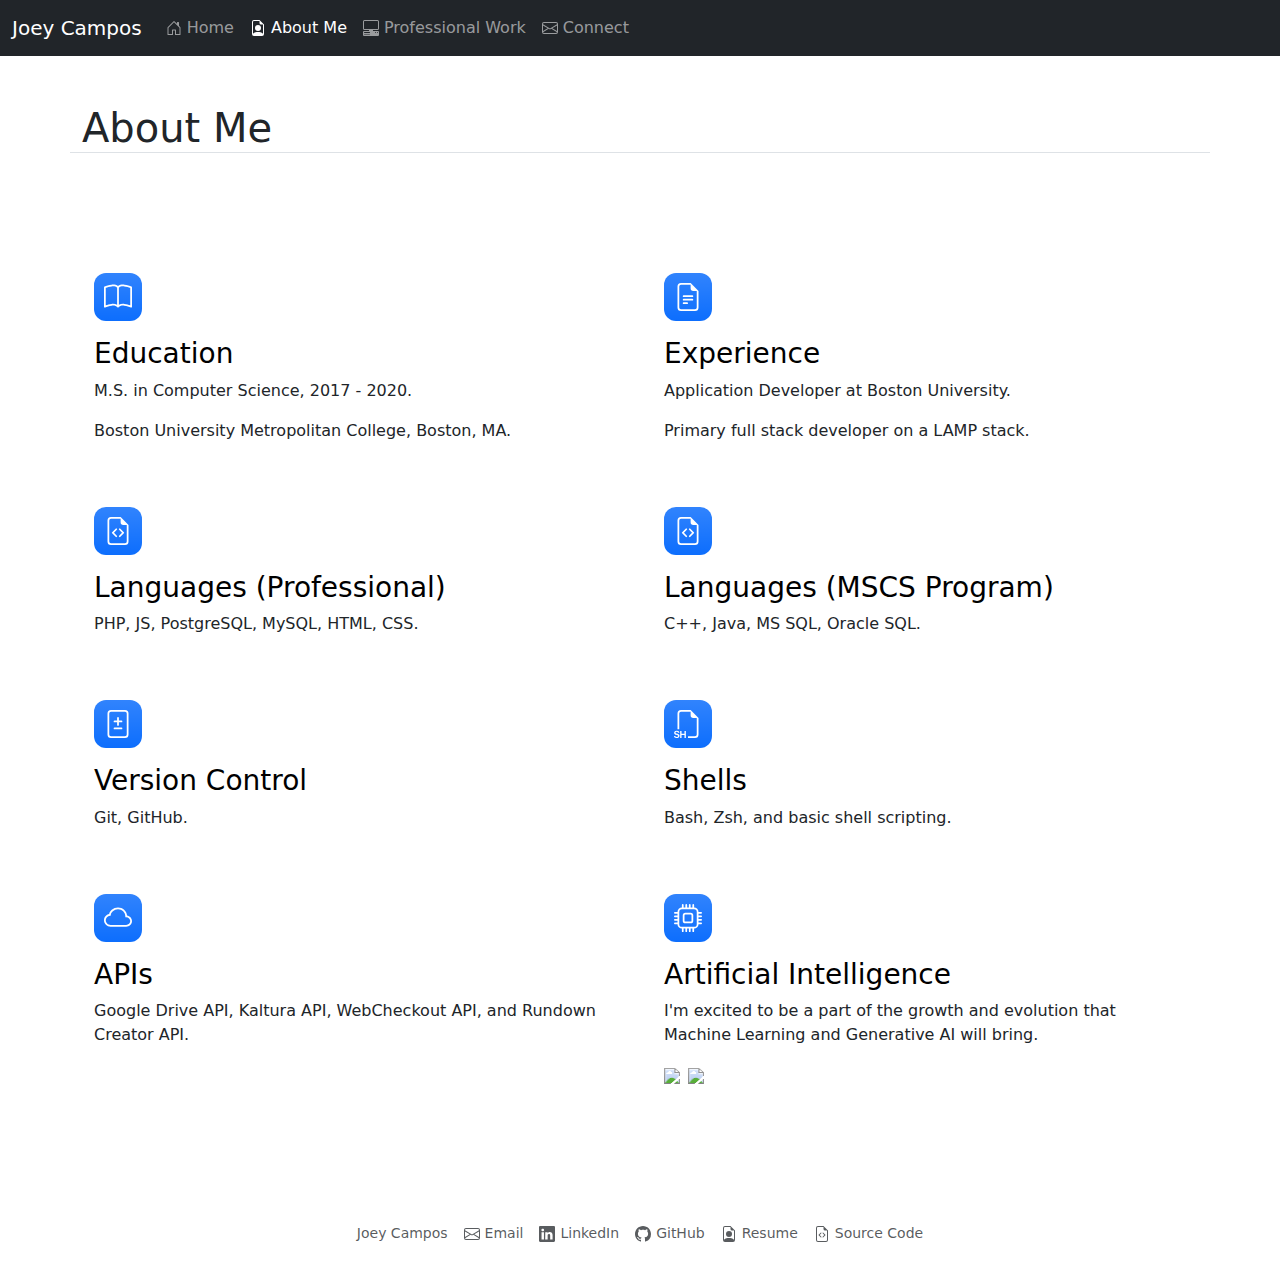
==== about_me/index.html @ ab1adf03 "new about me and connect pages" ====
<!doctype html>
<html lang="en">
  <head>
    <meta charset="utf-8">
    <meta name="viewport" content="width=device-width, initial-scale=1">
    <title>Joey Campos - Software Engineer</title>
    <link href="https://cdn.jsdelivr.net/npm/bootstrap@5.3.3/dist/css/bootstrap.min.css" rel="stylesheet" integrity="sha384-QWTKZyjpPEjISv5WaRU9OFeRpok6YctnYmDr5pNlyT2bRjXh0JMhjY6hW+ALEwIH" crossorigin="anonymous">
    <link rel="stylesheet" href="../css/navbar.css">
    <link rel="stylesheet" href="../css/about_me.css">
  </head>
  <body>
    <nav class="navbar navbar-expand-lg navbar-dark bg-dark sticky-top">
        <div class="container-fluid">
            <a class="navbar-brand" href="">Joey Campos</a>
            <button class="navbar-toggler" type="button" data-bs-toggle="collapse" data-bs-target="#navbarToggler" aria-controls="navbarToggler" aria-expanded="false" aria-label="Toggle navigation">
              <span class="navbar-toggler-icon"></span>
            </button>
            <div class="collapse navbar-collapse" id="navbarToggler">
              <ul class="navbar-nav me-auto mb-2 mb-lg-0">
                <li class="nav-item">
                  <a class="nav-link" href="../">
                    <svg xmlns="http://www.w3.org/2000/svg" width="16" height="16" fill="currentColor" class="bi bi-house-door" viewBox="0 0 16 16">
                      <path d="M8.354 1.146a.5.5 0 0 0-.708 0l-6 6A.5.5 0 0 0 1.5 7.5v7a.5.5 0 0 0 .5.5h4.5a.5.5 0 0 0 .5-.5v-4h2v4a.5.5 0 0 0 .5.5H14a.5.5 0 0 0 .5-.5v-7a.5.5 0 0 0-.146-.354L13 5.793V2.5a.5.5 0 0 0-.5-.5h-1a.5.5 0 0 0-.5.5v1.293zM2.5 14V7.707l5.5-5.5 5.5 5.5V14H10v-4a.5.5 0 0 0-.5-.5h-3a.5.5 0 0 0-.5.5v4z"/>
                    </svg>
                    Home
                  </a>
                </li>
                <li class="nav-item">
                  <a class="nav-link active" aria-current="page" href="">
                    <svg xmlns="http://www.w3.org/2000/svg" width="16" height="16" fill="currentColor" class="bi bi-file-earmark-person" viewBox="0 0 16 16">
                      <path d="M11 8a3 3 0 1 1-6 0 3 3 0 0 1 6 0"/>
                      <path d="M14 14V4.5L9.5 0H4a2 2 0 0 0-2 2v12a2 2 0 0 0 2 2h8a2 2 0 0 0 2-2M9.5 3A1.5 1.5 0 0 0 11 4.5h2v9.255S12 12 8 12s-5 1.755-5 1.755V2a1 1 0 0 1 1-1h5.5z"/>
                    </svg>
                    About Me
                  </a>
                </li>
                <li class="nav-item">
                  <a class="nav-link" href="../professional_work/">
                    <svg xmlns="http://www.w3.org/2000/svg" width="16" height="16" fill="currentColor" class="bi bi-pc-display-horizontal" viewBox="0 0 16 16">
                        <path d="M1.5 0A1.5 1.5 0 0 0 0 1.5v7A1.5 1.5 0 0 0 1.5 10H6v1H1a1 1 0 0 0-1 1v3a1 1 0 0 0 1 1h14a1 1 0 0 0 1-1v-3a1 1 0 0 0-1-1h-5v-1h4.5A1.5 1.5 0 0 0 16 8.5v-7A1.5 1.5 0 0 0 14.5 0zm0 1h13a.5.5 0 0 1 .5.5v7a.5.5 0 0 1-.5.5h-13a.5.5 0 0 1-.5-.5v-7a.5.5 0 0 1 .5-.5M12 12.5a.5.5 0 1 1 1 0 .5.5 0 0 1-1 0m2 0a.5.5 0 1 1 1 0 .5.5 0 0 1-1 0M1.5 12h5a.5.5 0 0 1 0 1h-5a.5.5 0 0 1 0-1M1 14.25a.25.25 0 0 1 .25-.25h5.5a.25.25 0 1 1 0 .5h-5.5a.25.25 0 0 1-.25-.25"/>
                    </svg>
                    Professional Work
                  </a>
                </li>
                <li class="nav-item">
                    <a class="nav-link" href="../connect/">
                      <svg xmlns="http://www.w3.org/2000/svg" width="16" height="16" fill="currentColor" class="bi bi-envelope" viewBox="0 0 16 16">
                        <path d="M0 4a2 2 0 0 1 2-2h12a2 2 0 0 1 2 2v8a2 2 0 0 1-2 2H2a2 2 0 0 1-2-2zm2-1a1 1 0 0 0-1 1v.217l7 4.2 7-4.2V4a1 1 0 0 0-1-1zm13 2.383-4.708 2.825L15 11.105zm-.034 6.876-5.64-3.471L8 9.583l-1.326-.795-5.64 3.47A1 1 0 0 0 2 13h12a1 1 0 0 0 .966-.741M1 11.105l4.708-2.897L1 5.383z"/>
                      </svg>
                      Connect
                    </a>
                </li>
              </ul>
            </div>
        </div>
    </nav>

    <div class="container d-flex flex-row justify-content-start my-5 border-bottom">
        <h1 class="my-0">About Me</h1>
    </div>

    <div class="container px-4 py-5">
        <div class="row g-5 py-4 row-cols-1 row-cols-lg-2">
          <div class="feature col">
            <div class="feature-icon d-inline-flex align-items-center justify-content-center text-bg-primary bg-gradient fs-3 mb-3">
                <svg xmlns="http://www.w3.org/2000/svg" width="1em" height="1em" fill="currentColor" class="bi bi-book" viewBox="0 0 16 16">
                    <path d="M1 2.828c.885-.37 2.154-.769 3.388-.893 1.33-.134 2.458.063 3.112.752v9.746c-.935-.53-2.12-.603-3.213-.493-1.18.12-2.37.461-3.287.811zm7.5-.141c.654-.689 1.782-.886 3.112-.752 1.234.124 2.503.523 3.388.893v9.923c-.918-.35-2.107-.692-3.287-.81-1.094-.111-2.278-.039-3.213.492zM8 1.783C7.015.936 5.587.81 4.287.94c-1.514.153-3.042.672-3.994 1.105A.5.5 0 0 0 0 2.5v11a.5.5 0 0 0 .707.455c.882-.4 2.303-.881 3.68-1.02 1.409-.142 2.59.087 3.223.877a.5.5 0 0 0 .78 0c.633-.79 1.814-1.019 3.222-.877 1.378.139 2.8.62 3.681 1.02A.5.5 0 0 0 16 13.5v-11a.5.5 0 0 0-.293-.455c-.952-.433-2.48-.952-3.994-1.105C10.413.809 8.985.936 8 1.783"/>
                </svg>
            </div>
            <h3 class="text-body-emphasis">Education</h3>
            <p>M.S. in Computer Science, 2017 - 2020.</p>
            <p>Boston University Metropolitan College, Boston, MA.</p>
          </div>
          <div class="feature col">
            <div class="feature-icon d-inline-flex align-items-center justify-content-center text-bg-primary bg-gradient fs-3 mb-3">
                <svg xmlns="http://www.w3.org/2000/svg" width="1em" height="1em" fill="currentColor" class="bi bi-file-earmark-text" viewBox="0 0 16 16">
                    <path d="M5.5 7a.5.5 0 0 0 0 1h5a.5.5 0 0 0 0-1zM5 9.5a.5.5 0 0 1 .5-.5h5a.5.5 0 0 1 0 1h-5a.5.5 0 0 1-.5-.5m0 2a.5.5 0 0 1 .5-.5h2a.5.5 0 0 1 0 1h-2a.5.5 0 0 1-.5-.5"/>
                    <path d="M9.5 0H4a2 2 0 0 0-2 2v12a2 2 0 0 0 2 2h8a2 2 0 0 0 2-2V4.5zm0 1v2A1.5 1.5 0 0 0 11 4.5h2V14a1 1 0 0 1-1 1H4a1 1 0 0 1-1-1V2a1 1 0 0 1 1-1z"/>
                </svg>
            </div>
            <h3 class="text-body-emphasis">Experience</h3>
            <p>Application Developer at Boston University.</p>
            <p>Primary full stack developer on a LAMP stack.</p>
          </div>
          <div class="feature col">
            <div class="feature-icon d-inline-flex align-items-center justify-content-center text-bg-primary bg-gradient fs-3 mb-3">
                <svg xmlns="http://www.w3.org/2000/svg" width="1em" height="1em" fill="currentColor" class="bi bi-file-earmark-code" viewBox="0 0 16 16">
                    <path d="M14 4.5V14a2 2 0 0 1-2 2H4a2 2 0 0 1-2-2V2a2 2 0 0 1 2-2h5.5zm-3 0A1.5 1.5 0 0 1 9.5 3V1H4a1 1 0 0 0-1 1v12a1 1 0 0 0 1 1h8a1 1 0 0 0 1-1V4.5z"/>
                    <path d="M8.646 6.646a.5.5 0 0 1 .708 0l2 2a.5.5 0 0 1 0 .708l-2 2a.5.5 0 0 1-.708-.708L10.293 9 8.646 7.354a.5.5 0 0 1 0-.708m-1.292 0a.5.5 0 0 0-.708 0l-2 2a.5.5 0 0 0 0 .708l2 2a.5.5 0 0 0 .708-.708L5.707 9l1.647-1.646a.5.5 0 0 0 0-.708"/>
                </svg>
            </div>
            <h3 class="text-body-emphasis">Languages (Professional)</h3>
            <p>PHP, JS, PostgreSQL, MySQL, HTML, CSS.</p>
          </div>
          <div class="feature col">
            <div class="feature-icon d-inline-flex align-items-center justify-content-center text-bg-primary bg-gradient fs-3 mb-3">
                <svg xmlns="http://www.w3.org/2000/svg" width="1em" height="1em" fill="currentColor" class="bi bi-file-earmark-code" viewBox="0 0 16 16">
                    <path d="M14 4.5V14a2 2 0 0 1-2 2H4a2 2 0 0 1-2-2V2a2 2 0 0 1 2-2h5.5zm-3 0A1.5 1.5 0 0 1 9.5 3V1H4a1 1 0 0 0-1 1v12a1 1 0 0 0 1 1h8a1 1 0 0 0 1-1V4.5z"/>
                    <path d="M8.646 6.646a.5.5 0 0 1 .708 0l2 2a.5.5 0 0 1 0 .708l-2 2a.5.5 0 0 1-.708-.708L10.293 9 8.646 7.354a.5.5 0 0 1 0-.708m-1.292 0a.5.5 0 0 0-.708 0l-2 2a.5.5 0 0 0 0 .708l2 2a.5.5 0 0 0 .708-.708L5.707 9l1.647-1.646a.5.5 0 0 0 0-.708"/>
                </svg>
            </div>
            <h3 class="text-body-emphasis">Languages (MSCS Program)</h3>
            <p>C++, Java, MS SQL, Oracle SQL.</p>
          </div>
          <div class="feature col">
            <div class="feature-icon d-inline-flex align-items-center justify-content-center text-bg-primary bg-gradient fs-3 mb-3">
                <svg xmlns="http://www.w3.org/2000/svg" width="1em" height="1em" fill="currentColor" class="bi bi-file-diff" viewBox="0 0 16 16">
                    <path d="M8 4a.5.5 0 0 1 .5.5V6H10a.5.5 0 0 1 0 1H8.5v1.5a.5.5 0 0 1-1 0V7H6a.5.5 0 0 1 0-1h1.5V4.5A.5.5 0 0 1 8 4m-2.5 6.5A.5.5 0 0 1 6 10h4a.5.5 0 0 1 0 1H6a.5.5 0 0 1-.5-.5"/>
                    <path d="M2 2a2 2 0 0 1 2-2h8a2 2 0 0 1 2 2v12a2 2 0 0 1-2 2H4a2 2 0 0 1-2-2zm10-1H4a1 1 0 0 0-1 1v12a1 1 0 0 0 1 1h8a1 1 0 0 0 1-1V2a1 1 0 0 0-1-1"/>
                </svg>
            </div>
            <h3 class="text-body-emphasis">Version Control</h3>
            <p>Git, GitHub.</p>
          </div>
          <div class="feature col">
            <div class="feature-icon d-inline-flex align-items-center justify-content-center text-bg-primary bg-gradient fs-3 mb-3">
                <svg xmlns="http://www.w3.org/2000/svg" width="1em" height="1em" fill="currentColor" class="bi bi-filetype-sh" viewBox="0 0 16 16">
                    <path fill-rule="evenodd" d="M14 4.5V14a2 2 0 0 1-2 2H8v-1h4a1 1 0 0 0 1-1V4.5h-2A1.5 1.5 0 0 1 9.5 3V1H4a1 1 0 0 0-1 1v9H2V2a2 2 0 0 1 2-2h5.5zM.111 15.29A1.2 1.2 0 0 1 0 14.84h.765a.58.58 0 0 0 .255.384q.105.073.249.114.143.041.319.041.246 0 .413-.07a.56.56 0 0 0 .255-.193.5.5 0 0 0 .085-.29.39.39 0 0 0-.153-.326q-.151-.12-.462-.193l-.619-.143a1.7 1.7 0 0 1-.539-.214 1 1 0 0 1-.351-.367 1.1 1.1 0 0 1-.123-.524q0-.366.19-.639.19-.272.528-.422.336-.15.776-.149.457 0 .78.152.324.153.5.41.18.255.2.566h-.75a.56.56 0 0 0-.12-.258.6.6 0 0 0-.247-.181.9.9 0 0 0-.369-.068q-.326 0-.513.152a.47.47 0 0 0-.184.384q0 .18.143.3a1 1 0 0 0 .405.175l.62.143q.327.075.566.211.24.136.375.358t.135.56q0 .37-.188.656a1.2 1.2 0 0 1-.539.439q-.351.158-.858.158-.381 0-.665-.09a1.4 1.4 0 0 1-.478-.252 1.1 1.1 0 0 1-.29-.375Zm6.67-3.358v4h-.79v-1.715H4.308v1.714h-.792v-3.999h.792v1.626H5.99v-1.626z"/>
                </svg>
            </div>
            <h3 class="text-body-emphasis">Shells</h3>
            <p>Bash, Zsh, and basic shell scripting.</p>
          </div>
          <div class="feature col">
            <div class="feature-icon d-inline-flex align-items-center justify-content-center text-bg-primary bg-gradient fs-3 mb-3">
                <svg xmlns="http://www.w3.org/2000/svg" width="1em" height="1em" fill="currentColor" class="bi bi-cloud" viewBox="0 0 16 16">
                    <path d="M4.406 3.342A5.53 5.53 0 0 1 8 2c2.69 0 4.923 2 5.166 4.579C14.758 6.804 16 8.137 16 9.773 16 11.569 14.502 13 12.687 13H3.781C1.708 13 0 11.366 0 9.318c0-1.763 1.266-3.223 2.942-3.593.143-.863.698-1.723 1.464-2.383m.653.757c-.757.653-1.153 1.44-1.153 2.056v.448l-.445.049C2.064 6.805 1 7.952 1 9.318 1 10.785 2.23 12 3.781 12h8.906C13.98 12 15 10.988 15 9.773c0-1.216-1.02-2.228-2.313-2.228h-.5v-.5C12.188 4.825 10.328 3 8 3a4.53 4.53 0 0 0-2.941 1.1z"/>
                </svg>
            </div>
            <h3 class="text-body-emphasis">APIs</h3>
            <p>Google Drive API, Kaltura API, WebCheckout API, and Rundown Creator API.</p>
          </div>
          <div class="feature col">
            <div class="feature-icon d-inline-flex align-items-center justify-content-center text-bg-primary bg-gradient fs-3 mb-3">
                <svg xmlns="http://www.w3.org/2000/svg" width="1em" height="1em" fill="currentColor" class="bi bi-cpu" viewBox="0 0 16 16">
                    <path d="M5 0a.5.5 0 0 1 .5.5V2h1V.5a.5.5 0 0 1 1 0V2h1V.5a.5.5 0 0 1 1 0V2h1V.5a.5.5 0 0 1 1 0V2A2.5 2.5 0 0 1 14 4.5h1.5a.5.5 0 0 1 0 1H14v1h1.5a.5.5 0 0 1 0 1H14v1h1.5a.5.5 0 0 1 0 1H14v1h1.5a.5.5 0 0 1 0 1H14a2.5 2.5 0 0 1-2.5 2.5v1.5a.5.5 0 0 1-1 0V14h-1v1.5a.5.5 0 0 1-1 0V14h-1v1.5a.5.5 0 0 1-1 0V14h-1v1.5a.5.5 0 0 1-1 0V14A2.5 2.5 0 0 1 2 11.5H.5a.5.5 0 0 1 0-1H2v-1H.5a.5.5 0 0 1 0-1H2v-1H.5a.5.5 0 0 1 0-1H2v-1H.5a.5.5 0 0 1 0-1H2A2.5 2.5 0 0 1 4.5 2V.5A.5.5 0 0 1 5 0m-.5 3A1.5 1.5 0 0 0 3 4.5v7A1.5 1.5 0 0 0 4.5 13h7a1.5 1.5 0 0 0 1.5-1.5v-7A1.5 1.5 0 0 0 11.5 3zM5 6.5A1.5 1.5 0 0 1 6.5 5h3A1.5 1.5 0 0 1 11 6.5v3A1.5 1.5 0 0 1 9.5 11h-3A1.5 1.5 0 0 1 5 9.5zM6.5 6a.5.5 0 0 0-.5.5v3a.5.5 0 0 0 .5.5h3a.5.5 0 0 0 .5-.5v-3a.5.5 0 0 0-.5-.5z"/>
                </svg>
            </div>
            <h3 class="text-body-emphasis">Artificial Intelligence</h3>
            <p>I'm excited to be a part of the growth and evolution that Machine Learning and Generative AI will bring.</p>
            <div class="d-grid gap-2 d-flex">
                <div class="credly-container"><a href="https://www.credly.com/badges/9cdd6642-dae0-412d-ba09-8e1d78a578d3/public_url" target="_blank"><img class="credly-link" src="../media/icons/aws-educate-machine-learning-foundations.png"></a></div>
                <div class="credly-container"><a href="https://www.credly.com/badges/c5a6de6c-48b1-4f8a-92c6-d85f8e4e9137/public_url" target="_blank"><img class="credly-link" src="../media/icons/aws-educate-machine-learning-deepracer.png"></a></div>
            </div>
          </div>
        </div>
    </div>
    
    <!-- <div class="container px-4 py-5">
        <div class="row row-cols-1 row-cols-sm-2 row-cols-md-2 row-cols-lg-2 g-4 py-5">
            <div class="col d-flex align-items-start">
                <svg xmlns="http://www.w3.org/2000/svg" width="1.75em" height="1.75em" fill="currentColor" class="bi bi-book text-body-secondary flex-shrink-0 me-3" viewBox="0 0 16 16">
                    <path d="M1 2.828c.885-.37 2.154-.769 3.388-.893 1.33-.134 2.458.063 3.112.752v9.746c-.935-.53-2.12-.603-3.213-.493-1.18.12-2.37.461-3.287.811zm7.5-.141c.654-.689 1.782-.886 3.112-.752 1.234.124 2.503.523 3.388.893v9.923c-.918-.35-2.107-.692-3.287-.81-1.094-.111-2.278-.039-3.213.492zM8 1.783C7.015.936 5.587.81 4.287.94c-1.514.153-3.042.672-3.994 1.105A.5.5 0 0 0 0 2.5v11a.5.5 0 0 0 .707.455c.882-.4 2.303-.881 3.68-1.02 1.409-.142 2.59.087 3.223.877a.5.5 0 0 0 .78 0c.633-.79 1.814-1.019 3.222-.877 1.378.139 2.8.62 3.681 1.02A.5.5 0 0 0 16 13.5v-11a.5.5 0 0 0-.293-.455c-.952-.433-2.48-.952-3.994-1.105C10.413.809 8.985.936 8 1.783"/>
                </svg>
                <div>
                    <h3 class="fw-bold mb-0 fs-4 text-body-emphasis">Education</h3>
                    <p class="feature-p">
                        <div>M.S. in Computer Science, 2017 - 2020.</div>
                        <div>Boston University Metropolitan College, Boston, MA.</div>
                    </p>
                </div>
            </div>
            <div class="col d-flex align-items-start">
                <svg xmlns="http://www.w3.org/2000/svg" width="1.75em" height="1.75em" fill="currentColor" class="bi bi-file-earmark-text text-body-secondary flex-shrink-0 me-3" viewBox="0 0 16 16">
                    <path d="M5.5 7a.5.5 0 0 0 0 1h5a.5.5 0 0 0 0-1zM5 9.5a.5.5 0 0 1 .5-.5h5a.5.5 0 0 1 0 1h-5a.5.5 0 0 1-.5-.5m0 2a.5.5 0 0 1 .5-.5h2a.5.5 0 0 1 0 1h-2a.5.5 0 0 1-.5-.5"/>
                    <path d="M9.5 0H4a2 2 0 0 0-2 2v12a2 2 0 0 0 2 2h8a2 2 0 0 0 2-2V4.5zm0 1v2A1.5 1.5 0 0 0 11 4.5h2V14a1 1 0 0 1-1 1H4a1 1 0 0 1-1-1V2a1 1 0 0 1 1-1z"/>
                </svg>
                <div>
                    <h3 class="fw-bold mb-0 fs-4 text-body-emphasis">Experience</h3>
                    <p class="feature-p">
                        <div>Application Developer at Boston University.</div>
                        <div>Primary full stack developer on a LAMP stack.</div>
                    </p>
                </div>
            </div>
            <div class="col d-flex align-items-start">
                <svg xmlns="http://www.w3.org/2000/svg" width="1.75em" height="1.75em" fill="currentColor" class="bi bi-file-code text-body-secondary flex-shrink-0 me-3" viewBox="0 0 16 16">
                    <path d="M6.646 5.646a.5.5 0 1 1 .708.708L5.707 8l1.647 1.646a.5.5 0 0 1-.708.708l-2-2a.5.5 0 0 1 0-.708zm2.708 0a.5.5 0 1 0-.708.708L10.293 8 8.646 9.646a.5.5 0 0 0 .708.708l2-2a.5.5 0 0 0 0-.708z"/>
                    <path d="M2 2a2 2 0 0 1 2-2h8a2 2 0 0 1 2 2v12a2 2 0 0 1-2 2H4a2 2 0 0 1-2-2zm10-1H4a1 1 0 0 0-1 1v12a1 1 0 0 0 1 1h8a1 1 0 0 0 1-1V2a1 1 0 0 0-1-1"/>
                </svg>
                <div>
                    <h3 class="fw-bold mb-0 fs-4 text-body-emphasis">Languages (Professional)</h3>
                    <p class="feature-p">PHP, JS, PostgreSQL, MySQL, HTML, CSS.</p>
                </div>
            </div>
            <div class="col d-flex align-items-start">
                <svg xmlns="http://www.w3.org/2000/svg" width="1.75em" height="1.75em" fill="currentColor" class="bi bi-file-code text-body-secondary flex-shrink-0 me-3" viewBox="0 0 16 16">
                    <path d="M6.646 5.646a.5.5 0 1 1 .708.708L5.707 8l1.647 1.646a.5.5 0 0 1-.708.708l-2-2a.5.5 0 0 1 0-.708zm2.708 0a.5.5 0 1 0-.708.708L10.293 8 8.646 9.646a.5.5 0 0 0 .708.708l2-2a.5.5 0 0 0 0-.708z"/>
                    <path d="M2 2a2 2 0 0 1 2-2h8a2 2 0 0 1 2 2v12a2 2 0 0 1-2 2H4a2 2 0 0 1-2-2zm10-1H4a1 1 0 0 0-1 1v12a1 1 0 0 0 1 1h8a1 1 0 0 0 1-1V2a1 1 0 0 0-1-1"/>
                </svg>
                <div>
                  <h3 class="fw-bold mb-0 fs-4 text-body-emphasis">Languages (MSCS Program)</h3>
                  <p class="feature-p">C++, Java, MS SQL, Oracle SQL.</p>
                </div>
            </div>
            <div class="col d-flex align-items-start">
                <svg xmlns="http://www.w3.org/2000/svg" width="1.75em" height="1.75em" fill="currentColor" class="bi bi-file-diff text-body-secondary flex-shrink-0 me-3" viewBox="0 0 16 16">
                    <path d="M8 4a.5.5 0 0 1 .5.5V6H10a.5.5 0 0 1 0 1H8.5v1.5a.5.5 0 0 1-1 0V7H6a.5.5 0 0 1 0-1h1.5V4.5A.5.5 0 0 1 8 4m-2.5 6.5A.5.5 0 0 1 6 10h4a.5.5 0 0 1 0 1H6a.5.5 0 0 1-.5-.5"/>
                    <path d="M2 2a2 2 0 0 1 2-2h8a2 2 0 0 1 2 2v12a2 2 0 0 1-2 2H4a2 2 0 0 1-2-2zm10-1H4a1 1 0 0 0-1 1v12a1 1 0 0 0 1 1h8a1 1 0 0 0 1-1V2a1 1 0 0 0-1-1"/>
                </svg>
                <div>
                    <h3 class="fw-bold mb-0 fs-4 text-body-emphasis">Version Control</h3>
                    <p class="feature-p">Git, GitHub.</p>
                </div>
            </div>
            <div class="col d-flex align-items-start">
                <svg xmlns="http://www.w3.org/2000/svg" width="1.75em" height="1.75em" fill="currentColor" class="bi bi-filetype-sh text-body-secondary flex-shrink-0 me-3" viewBox="0 0 16 16">
                    <path fill-rule="evenodd" d="M14 4.5V14a2 2 0 0 1-2 2H8v-1h4a1 1 0 0 0 1-1V4.5h-2A1.5 1.5 0 0 1 9.5 3V1H4a1 1 0 0 0-1 1v9H2V2a2 2 0 0 1 2-2h5.5zM.111 15.29A1.2 1.2 0 0 1 0 14.84h.765a.58.58 0 0 0 .255.384q.105.073.249.114.143.041.319.041.246 0 .413-.07a.56.56 0 0 0 .255-.193.5.5 0 0 0 .085-.29.39.39 0 0 0-.153-.326q-.151-.12-.462-.193l-.619-.143a1.7 1.7 0 0 1-.539-.214 1 1 0 0 1-.351-.367 1.1 1.1 0 0 1-.123-.524q0-.366.19-.639.19-.272.528-.422.336-.15.776-.149.457 0 .78.152.324.153.5.41.18.255.2.566h-.75a.56.56 0 0 0-.12-.258.6.6 0 0 0-.247-.181.9.9 0 0 0-.369-.068q-.326 0-.513.152a.47.47 0 0 0-.184.384q0 .18.143.3a1 1 0 0 0 .405.175l.62.143q.327.075.566.211.24.136.375.358t.135.56q0 .37-.188.656a1.2 1.2 0 0 1-.539.439q-.351.158-.858.158-.381 0-.665-.09a1.4 1.4 0 0 1-.478-.252 1.1 1.1 0 0 1-.29-.375Zm6.67-3.358v4h-.79v-1.715H4.308v1.714h-.792v-3.999h.792v1.626H5.99v-1.626z"/>
                </svg>
                <div>
                    <h3 class="fw-bold mb-0 fs-4 text-body-emphasis">Shells</h3>
                    <p class="feature-p">Unix shell, basic shell scripting.</p>
                </div>
            </div>
            <div class="col d-flex align-items-start">
                <svg xmlns="http://www.w3.org/2000/svg" width="1.75em" height="1.75em" fill="currentColor" class="bi bi-cloud text-body-secondary flex-shrink-0 me-3" viewBox="0 0 16 16">
                    <path d="M4.406 3.342A5.53 5.53 0 0 1 8 2c2.69 0 4.923 2 5.166 4.579C14.758 6.804 16 8.137 16 9.773 16 11.569 14.502 13 12.687 13H3.781C1.708 13 0 11.366 0 9.318c0-1.763 1.266-3.223 2.942-3.593.143-.863.698-1.723 1.464-2.383m.653.757c-.757.653-1.153 1.44-1.153 2.056v.448l-.445.049C2.064 6.805 1 7.952 1 9.318 1 10.785 2.23 12 3.781 12h8.906C13.98 12 15 10.988 15 9.773c0-1.216-1.02-2.228-2.313-2.228h-.5v-.5C12.188 4.825 10.328 3 8 3a4.53 4.53 0 0 0-2.941 1.1z"/>
                </svg>
                <div>
                    <h3 class="fw-bold mb-0 fs-4 text-body-emphasis">APIs</h3>
                    <p class="feature-p">Google Drive API, Kaltura API, WebCheckout API, and Rundown Creator API.</p>
                </div>
            </div>
            <div class="col d-flex align-items-start">
                <svg xmlns="http://www.w3.org/2000/svg" width="1.75em" height="1.75em" fill="currentColor" class="bi bi-cpu text-body-secondary flex-shrink-0 me-3" viewBox="0 0 16 16">
                    <path d="M5 0a.5.5 0 0 1 .5.5V2h1V.5a.5.5 0 0 1 1 0V2h1V.5a.5.5 0 0 1 1 0V2h1V.5a.5.5 0 0 1 1 0V2A2.5 2.5 0 0 1 14 4.5h1.5a.5.5 0 0 1 0 1H14v1h1.5a.5.5 0 0 1 0 1H14v1h1.5a.5.5 0 0 1 0 1H14v1h1.5a.5.5 0 0 1 0 1H14a2.5 2.5 0 0 1-2.5 2.5v1.5a.5.5 0 0 1-1 0V14h-1v1.5a.5.5 0 0 1-1 0V14h-1v1.5a.5.5 0 0 1-1 0V14h-1v1.5a.5.5 0 0 1-1 0V14A2.5 2.5 0 0 1 2 11.5H.5a.5.5 0 0 1 0-1H2v-1H.5a.5.5 0 0 1 0-1H2v-1H.5a.5.5 0 0 1 0-1H2v-1H.5a.5.5 0 0 1 0-1H2A2.5 2.5 0 0 1 4.5 2V.5A.5.5 0 0 1 5 0m-.5 3A1.5 1.5 0 0 0 3 4.5v7A1.5 1.5 0 0 0 4.5 13h7a1.5 1.5 0 0 0 1.5-1.5v-7A1.5 1.5 0 0 0 11.5 3zM5 6.5A1.5 1.5 0 0 1 6.5 5h3A1.5 1.5 0 0 1 11 6.5v3A1.5 1.5 0 0 1 9.5 11h-3A1.5 1.5 0 0 1 5 9.5zM6.5 6a.5.5 0 0 0-.5.5v3a.5.5 0 0 0 .5.5h3a.5.5 0 0 0 .5-.5v-3a.5.5 0 0 0-.5-.5z"/>
                </svg>
                <div>
                    <h3 class="fw-bold mb-0 fs-4 text-body-emphasis">Artificial Intelligence</h3>
                    <p class="feature-p">I'm excited to be a part of the growth and evolution that Machine Learning and Generative AI will bring.</p>
                    <div class="d-grid gap-2 d-flex">
                        <div class="credly-container"><a href="https://www.credly.com/badges/9cdd6642-dae0-412d-ba09-8e1d78a578d3/public_url" target="_blank"><img class="credly-link" src="../media/icons/aws-educate-machine-learning-foundations.png"></a></div>
                        <div class="credly-container"><a href="https://www.credly.com/badges/c5a6de6c-48b1-4f8a-92c6-d85f8e4e9137/public_url" target="_blank"><img class="credly-link" src="../media/icons/aws-educate-machine-learning-deepracer.png"></a></div>
                    </div>
                </div>
            </div>
          </div>
    </div> -->
    

    

    <div class="container mt-5">
      <footer class="d-flex flex-wrap justify-content-center align-items-center py-3 m-4 footer-container">
        <div class="d-flex align-items-center">
          <span class="mb-3 mb-md-0 text-body-secondary">Joey Campos</span>
        </div>
        <ul class="nav justify-content-center list-unstyled d-flex">
          <li class="ms-3">
            <a class="text-body-secondary" href="mailto:jcamp.swe@gmail.com">
              <svg xmlns="http://www.w3.org/2000/svg" width="16" height="16" fill="currentColor" class="bi bi-envelope" viewBox="0 0 16 16">
                <path d="M0 4a2 2 0 0 1 2-2h12a2 2 0 0 1 2 2v8a2 2 0 0 1-2 2H2a2 2 0 0 1-2-2zm2-1a1 1 0 0 0-1 1v.217l7 4.2 7-4.2V4a1 1 0 0 0-1-1zm13 2.383-4.708 2.825L15 11.105zm-.034 6.876-5.64-3.471L8 9.583l-1.326-.795-5.64 3.47A1 1 0 0 0 2 13h12a1 1 0 0 0 .966-.741M1 11.105l4.708-2.897L1 5.383z"/>
              </svg>
              Email
            </a>
          </li>
          <li class="ms-3">
            <a class="text-body-secondary" href="https://www.linkedin.com/in/jocamp" target="_blank">
              <svg xmlns="http://www.w3.org/2000/svg" width="16" height="16" fill="currentColor" class="bi bi-linkedin" viewBox="0 0 16 16">
                <path d="M0 1.146C0 .513.526 0 1.175 0h13.65C15.474 0 16 .513 16 1.146v13.708c0 .633-.526 1.146-1.175 1.146H1.175C.526 16 0 15.487 0 14.854zm4.943 12.248V6.169H2.542v7.225zm-1.2-8.212c.837 0 1.358-.554 1.358-1.248-.015-.709-.52-1.248-1.342-1.248S2.4 3.226 2.4 3.934c0 .694.521 1.248 1.327 1.248zm4.908 8.212V9.359c0-.216.016-.432.08-.586.173-.431.568-.878 1.232-.878.869 0 1.216.662 1.216 1.634v3.865h2.401V9.25c0-2.22-1.184-3.252-2.764-3.252-1.274 0-1.845.7-2.165 1.193v.025h-.016l.016-.025V6.169h-2.4c.03.678 0 7.225 0 7.225z"/>
              </svg>
              LinkedIn
            </a>
          </li>
          <li class="ms-3">
            <a class="text-body-secondary" href="https://github.com/joey-the-dev" target="_blank">
              <svg xmlns="http://www.w3.org/2000/svg" width="16" height="16" fill="currentColor" class="bi bi-github" viewBox="0 0 16 16">
                <path d="M8 0C3.58 0 0 3.58 0 8c0 3.54 2.29 6.53 5.47 7.59.4.07.55-.17.55-.38 0-.19-.01-.82-.01-1.49-2.01.37-2.53-.49-2.69-.94-.09-.23-.48-.94-.82-1.13-.28-.15-.68-.52-.01-.53.63-.01 1.08.58 1.23.82.72 1.21 1.87.87 2.33.66.07-.52.28-.87.51-1.07-1.78-.2-3.64-.89-3.64-3.95 0-.87.31-1.59.82-2.15-.08-.2-.36-1.02.08-2.12 0 0 .67-.21 2.2.82.64-.18 1.32-.27 2-.27s1.36.09 2 .27c1.53-1.04 2.2-.82 2.2-.82.44 1.1.16 1.92.08 2.12.51.56.82 1.27.82 2.15 0 3.07-1.87 3.75-3.65 3.95.29.25.54.73.54 1.48 0 1.07-.01 1.93-.01 2.2 0 .21.15.46.55.38A8.01 8.01 0 0 0 16 8c0-4.42-3.58-8-8-8"/>
              </svg>
              GitHub
            </a>
          </li>
          <li class="ms-3">
            <a class="text-body-secondary" href="../resume/joseph_campos_resume.pdf" target="_blank">
              <svg xmlns="http://www.w3.org/2000/svg" width="16" height="16" fill="currentColor" class="bi bi-file-earmark-person" viewBox="0 0 16 16">
                <path d="M11 8a3 3 0 1 1-6 0 3 3 0 0 1 6 0"/>
                <path d="M14 14V4.5L9.5 0H4a2 2 0 0 0-2 2v12a2 2 0 0 0 2 2h8a2 2 0 0 0 2-2M9.5 3A1.5 1.5 0 0 0 11 4.5h2v9.255S12 12 8 12s-5 1.755-5 1.755V2a1 1 0 0 1 1-1h5.5z"/>
              </svg>
              Resume
            </a>
          </li>
          <li class="ms-3">
            <a class="text-body-secondary" href="https://github.com/jcswe/jcswe.github.io" target="_blank">
              <svg xmlns="http://www.w3.org/2000/svg" width="16" height="16" fill="currentColor" class="bi bi-file-earmark-code" viewBox="0 0 16 16">
                <path d="M14 4.5V14a2 2 0 0 1-2 2H4a2 2 0 0 1-2-2V2a2 2 0 0 1 2-2h5.5zm-3 0A1.5 1.5 0 0 1 9.5 3V1H4a1 1 0 0 0-1 1v12a1 1 0 0 0 1 1h8a1 1 0 0 0 1-1V4.5z"/>
                <path d="M8.646 6.646a.5.5 0 0 1 .708 0l2 2a.5.5 0 0 1 0 .708l-2 2a.5.5 0 0 1-.708-.708L10.293 9 8.646 7.354a.5.5 0 0 1 0-.708m-1.292 0a.5.5 0 0 0-.708 0l-2 2a.5.5 0 0 0 0 .708l2 2a.5.5 0 0 0 .708-.708L5.707 9l1.647-1.646a.5.5 0 0 0 0-.708"/>
              </svg>
              Source Code
            </a>
          </li>
        </ul>
      </footer>
    </div>



    <script src="https://cdn.jsdelivr.net/npm/bootstrap@5.3.3/dist/js/bootstrap.bundle.min.js" integrity="sha384-YvpcrYf0tY3lHB60NNkmXc5s9fDVZLESaAA55NDzOxhy9GkcIdslK1eN7N6jIeHz" crossorigin="anonymous"></script>
  </body>
</html>
---- css/navbar.css ----
/* navbar */
.nav-link {
    display: flex;
    align-items: center;
    column-gap: 5px;
}


/* footer */
.footer-container {
    font-size: 14px;
}

.text-body-secondary {
    text-decoration: none;
    display: flex;
    align-items: center;
    column-gap: 5px;
}

a.text-body-secondary:hover {
    color: rgba(var(--bs-link-color-rgb),var(--bs-link-opacity,1)) !important;
    text-decoration: underline;
}
---- css/about_me.css ----
.feature-icon {
    width: 3rem;
    height: 3rem;
    border-radius: .75rem;
}

.credly-link {
    width: 40px;
}
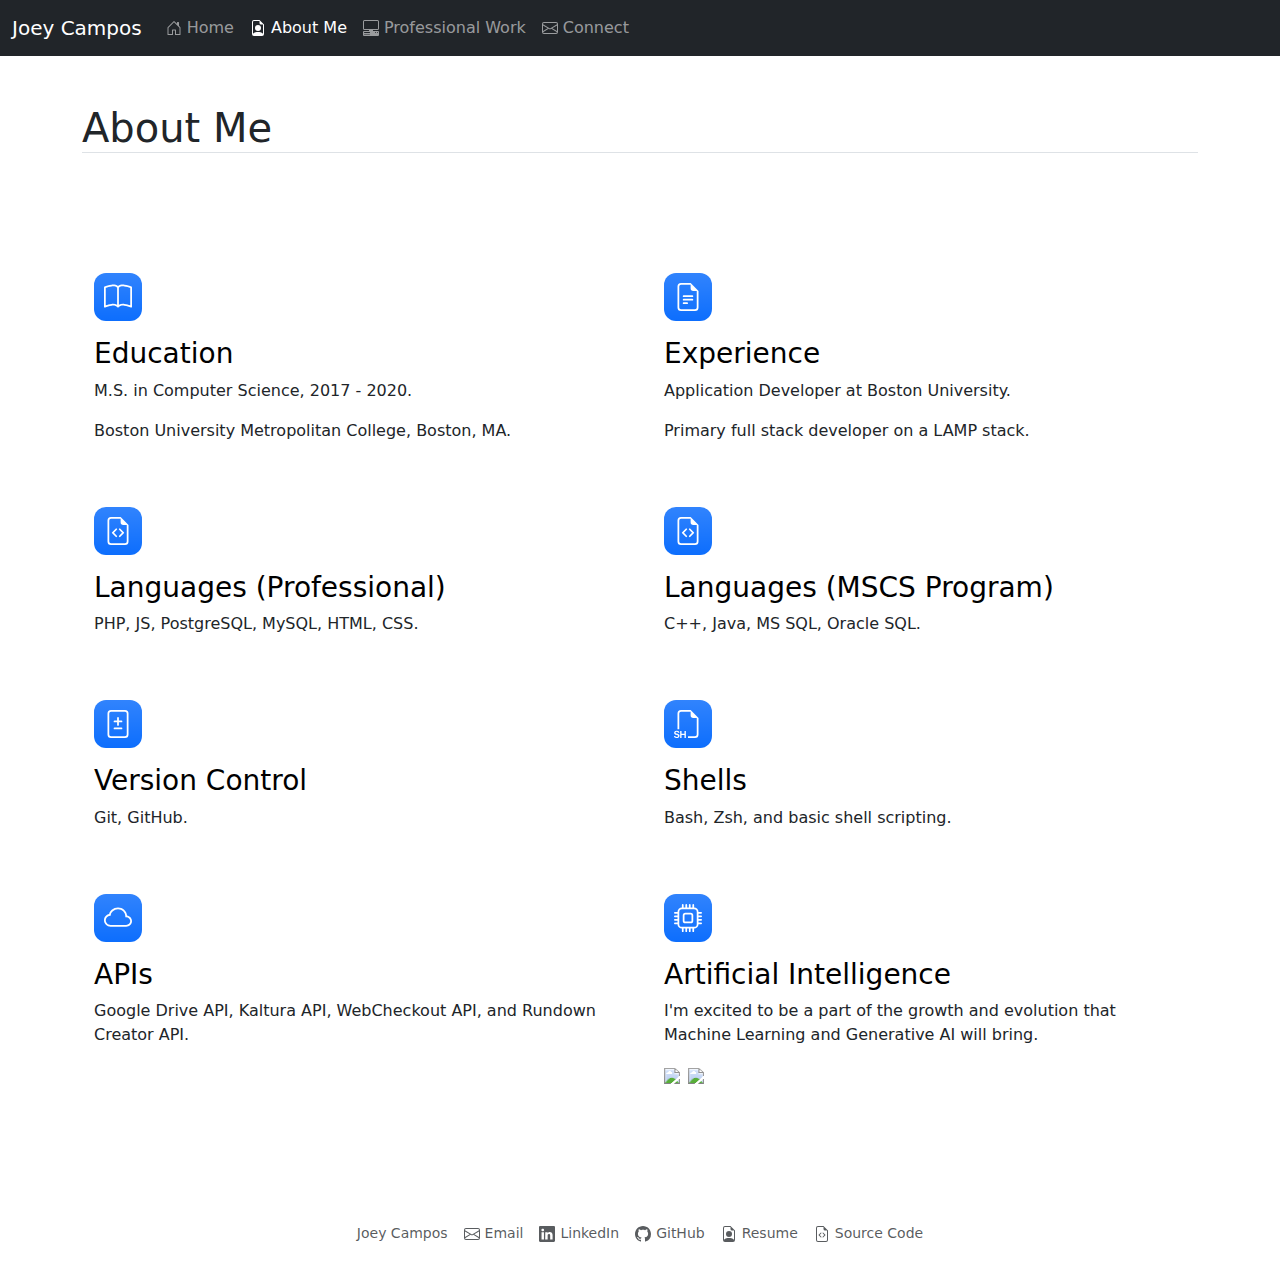
==== commit eea6bf51: "added custom favicon" ====
--- a/about_me/index.html
+++ b/about_me/index.html
@@ -4,6 +4,7 @@
     <meta charset="utf-8">
     <meta name="viewport" content="width=device-width, initial-scale=1">
     <title>Joey Campos - Software Engineer</title>
+    <link rel="shortcut icon" type="image/x-icon" href="../favicon.ico">
     <link href="https://cdn.jsdelivr.net/npm/bootstrap@5.3.3/dist/css/bootstrap.min.css" rel="stylesheet" integrity="sha384-QWTKZyjpPEjISv5WaRU9OFeRpok6YctnYmDr5pNlyT2bRjXh0JMhjY6hW+ALEwIH" crossorigin="anonymous">
     <link rel="stylesheet" href="../css/navbar.css">
     <link rel="stylesheet" href="../css/about_me.css">
@@ -11,7 +12,7 @@
   <body>
     <nav class="navbar navbar-expand-lg navbar-dark bg-dark sticky-top">
         <div class="container-fluid">
-            <a class="navbar-brand" href="">Joey Campos</a>
+            <a class="navbar-brand" href="../">Joey Campos</a>
             <button class="navbar-toggler" type="button" data-bs-toggle="collapse" data-bs-target="#navbarToggler" aria-controls="navbarToggler" aria-expanded="false" aria-label="Toggle navigation">
               <span class="navbar-toggler-icon"></span>
             </button>
@@ -55,8 +56,8 @@
         </div>
     </nav>
 
-    <div class="container d-flex flex-row justify-content-start my-5 border-bottom">
-        <h1 class="my-0">About Me</h1>
+    <div class="container my-5">
+        <h1 class="my-0 border-bottom">About Me</h1>
     </div>
 
     <div class="container px-4 py-5">
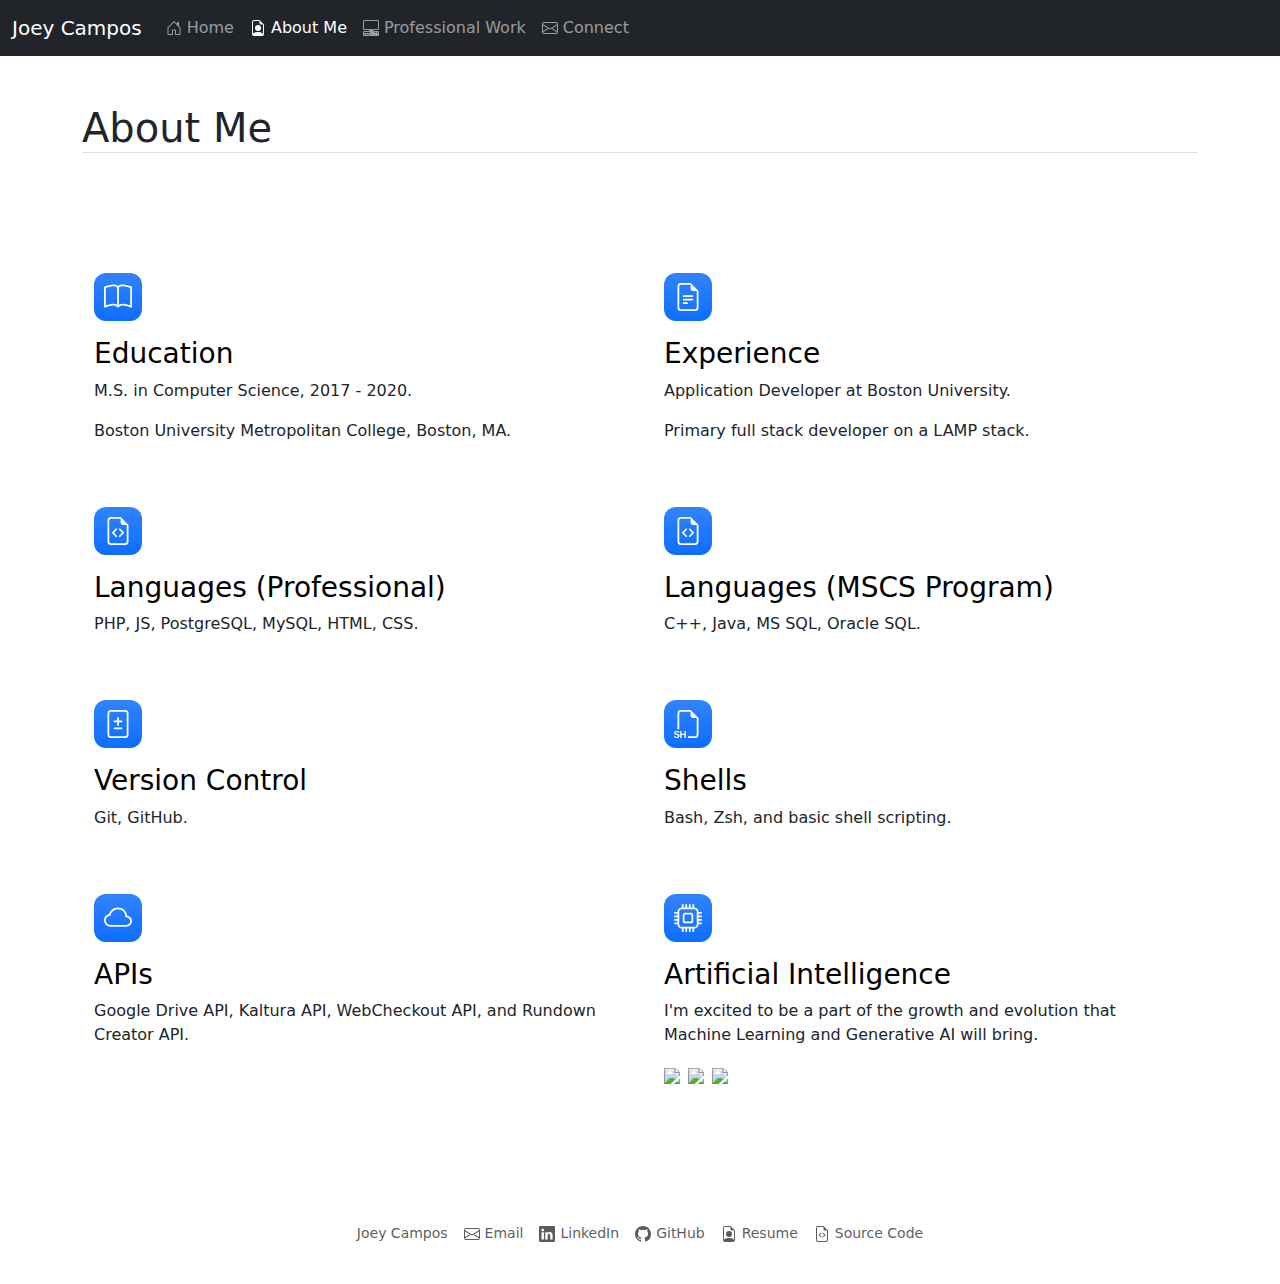
==== commit bb808fb2: "added another credly badge" ====
--- a/about_me/index.html
+++ b/about_me/index.html
@@ -140,8 +140,9 @@
             <h3 class="text-body-emphasis">Artificial Intelligence</h3>
             <p>I'm excited to be a part of the growth and evolution that Machine Learning and Generative AI will bring.</p>
             <div class="d-grid gap-2 d-flex">
-                <div class="credly-container"><a href="https://www.credly.com/badges/9cdd6642-dae0-412d-ba09-8e1d78a578d3/public_url" target="_blank"><img class="credly-link" src="../media/icons/aws-educate-machine-learning-foundations.png"></a></div>
-                <div class="credly-container"><a href="https://www.credly.com/badges/c5a6de6c-48b1-4f8a-92c6-d85f8e4e9137/public_url" target="_blank"><img class="credly-link" src="../media/icons/aws-educate-machine-learning-deepracer.png"></a></div>
+              <div class="credly-container"><a href="https://www.credly.com/badges/dd41c92b-f0b9-4372-aed9-d2fad4c4a081/public_url" target="_blank"><img class="credly-link" src="../media/icons/aws-educate-introduction-to-generative-ai.png"></a></div>
+              <div class="credly-container"><a href="https://www.credly.com/badges/9cdd6642-dae0-412d-ba09-8e1d78a578d3/public_url" target="_blank"><img class="credly-link" src="../media/icons/aws-educate-machine-learning-foundations.png"></a></div>
+              <div class="credly-container"><a href="https://www.credly.com/badges/c5a6de6c-48b1-4f8a-92c6-d85f8e4e9137/public_url" target="_blank"><img class="credly-link" src="../media/icons/aws-educate-machine-learning-deepracer.png"></a></div>
             </div>
           </div>
         </div>
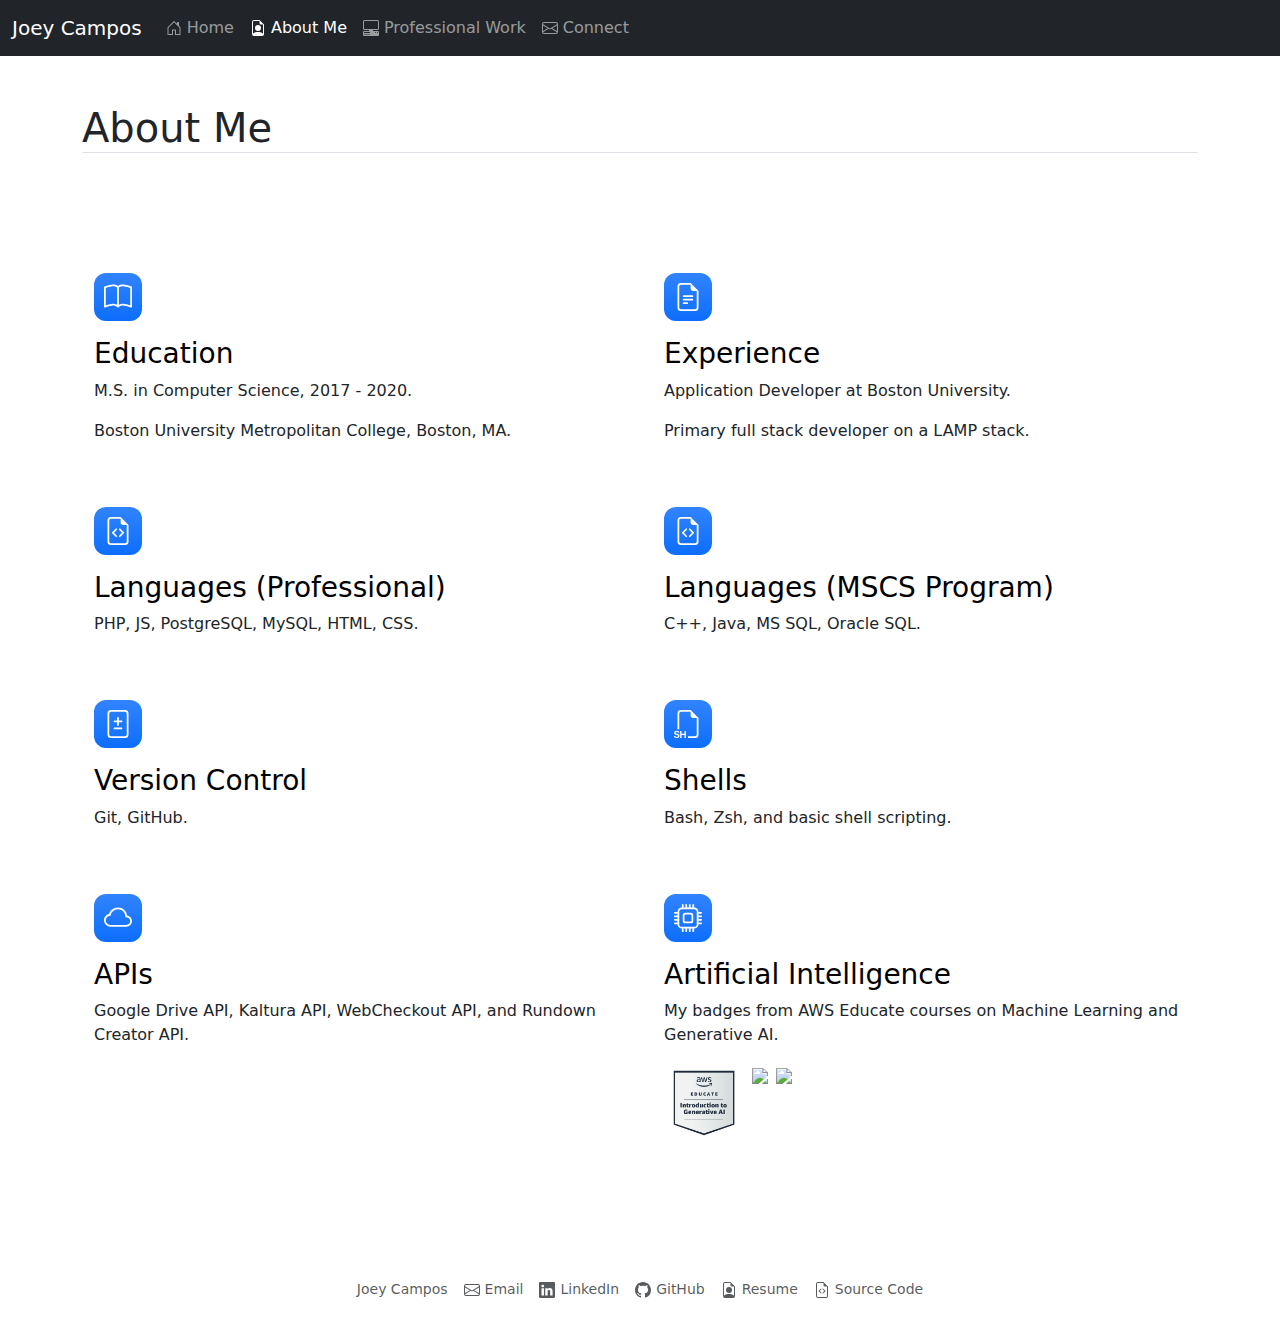
==== commit f5825403: "increased badge icon size, changed copy for AI section" ====
--- a/about_me/index.html
+++ b/about_me/index.html
@@ -138,7 +138,7 @@
                 </svg>
             </div>
             <h3 class="text-body-emphasis">Artificial Intelligence</h3>
-            <p>I'm excited to be a part of the growth and evolution that Machine Learning and Generative AI will bring.</p>
+            <p>My badges from AWS Educate courses on Machine Learning and Generative AI.</p>
             <div class="d-grid gap-2 d-flex">
               <div class="credly-container"><a href="https://www.credly.com/badges/dd41c92b-f0b9-4372-aed9-d2fad4c4a081/public_url" target="_blank"><img class="credly-link" src="../media/icons/aws-educate-introduction-to-generative-ai.png"></a></div>
               <div class="credly-container"><a href="https://www.credly.com/badges/9cdd6642-dae0-412d-ba09-8e1d78a578d3/public_url" target="_blank"><img class="credly-link" src="../media/icons/aws-educate-machine-learning-foundations.png"></a></div>
--- a/css/about_me.css
+++ b/css/about_me.css
@@ -5,5 +5,5 @@
 }
 
 .credly-link {
-    width: 40px;
+    width: 5rem;
 }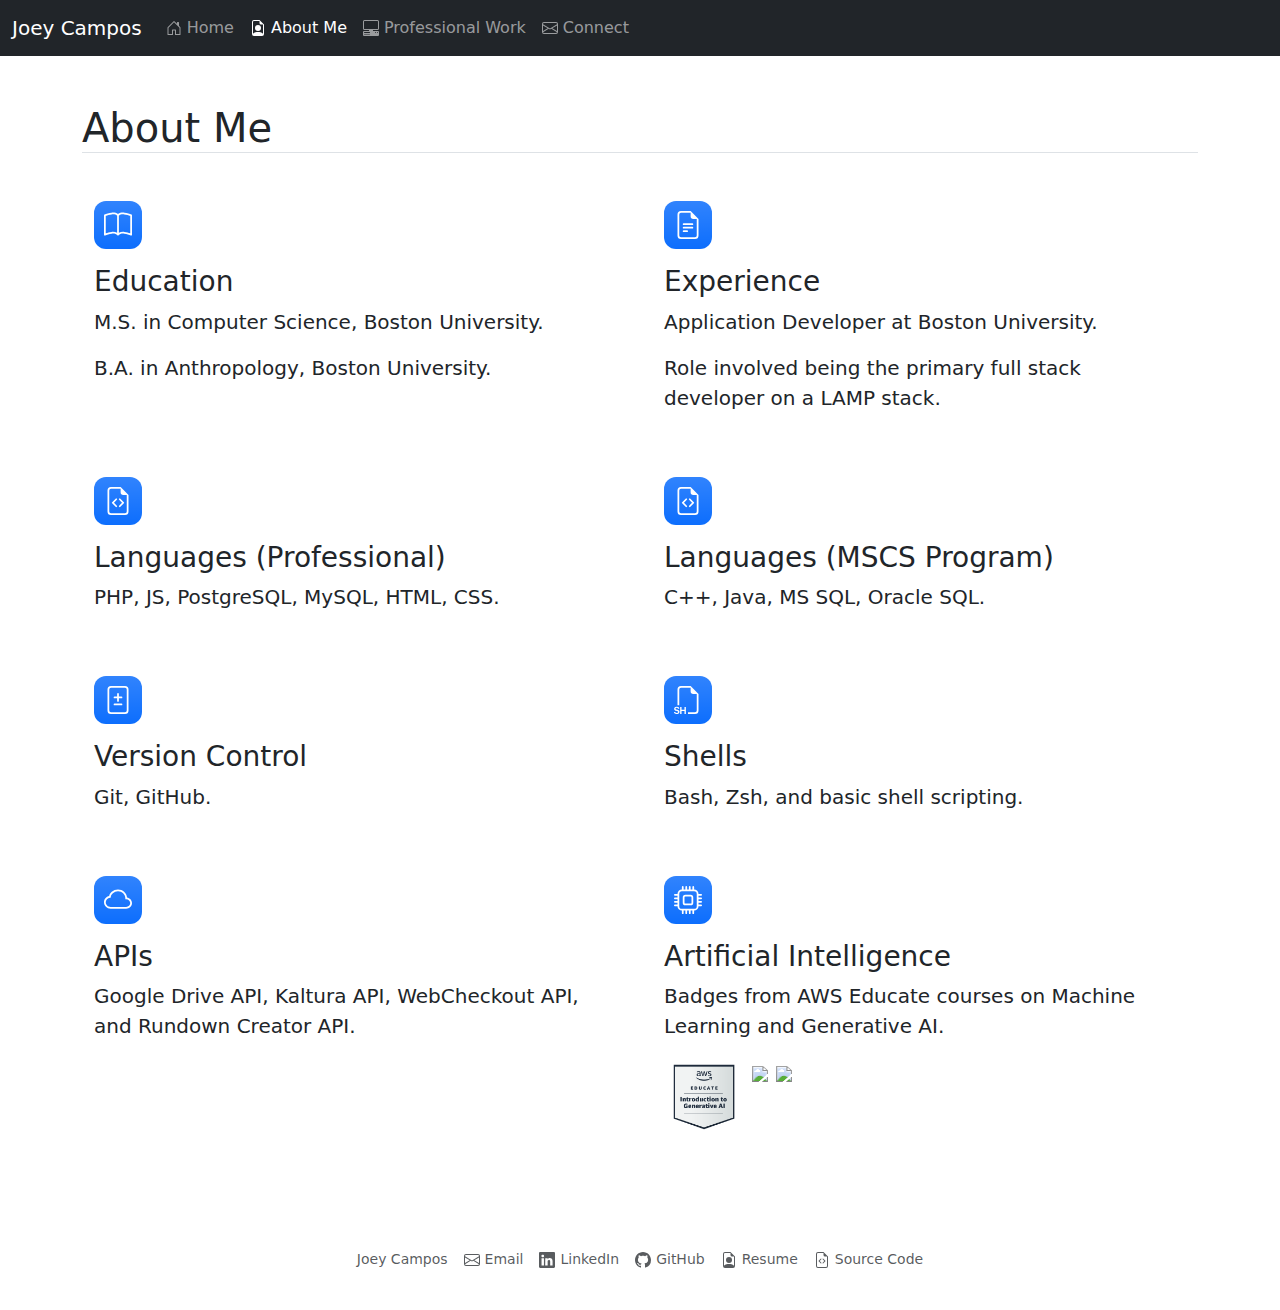
==== commit e5d95bd8: "added 'lead' and applies to all paragraphs" ====
--- a/about_me/index.html
+++ b/about_me/index.html
@@ -56,21 +56,21 @@
         </div>
     </nav>
 
-    <div class="container my-5">
+    <div class="container mt-5">
         <h1 class="my-0 border-bottom">About Me</h1>
     </div>
 
     <div class="container px-4 py-5">
-        <div class="row g-5 py-4 row-cols-1 row-cols-lg-2">
+        <div class="row g-5 row-cols-1 row-cols-lg-2 lead">
           <div class="feature col">
             <div class="feature-icon d-inline-flex align-items-center justify-content-center text-bg-primary bg-gradient fs-3 mb-3">
                 <svg xmlns="http://www.w3.org/2000/svg" width="1em" height="1em" fill="currentColor" class="bi bi-book" viewBox="0 0 16 16">
                     <path d="M1 2.828c.885-.37 2.154-.769 3.388-.893 1.33-.134 2.458.063 3.112.752v9.746c-.935-.53-2.12-.603-3.213-.493-1.18.12-2.37.461-3.287.811zm7.5-.141c.654-.689 1.782-.886 3.112-.752 1.234.124 2.503.523 3.388.893v9.923c-.918-.35-2.107-.692-3.287-.81-1.094-.111-2.278-.039-3.213.492zM8 1.783C7.015.936 5.587.81 4.287.94c-1.514.153-3.042.672-3.994 1.105A.5.5 0 0 0 0 2.5v11a.5.5 0 0 0 .707.455c.882-.4 2.303-.881 3.68-1.02 1.409-.142 2.59.087 3.223.877a.5.5 0 0 0 .78 0c.633-.79 1.814-1.019 3.222-.877 1.378.139 2.8.62 3.681 1.02A.5.5 0 0 0 16 13.5v-11a.5.5 0 0 0-.293-.455c-.952-.433-2.48-.952-3.994-1.105C10.413.809 8.985.936 8 1.783"/>
                 </svg>
             </div>
-            <h3 class="text-body-emphasis">Education</h3>
-            <p>M.S. in Computer Science, 2017 - 2020.</p>
-            <p>Boston University Metropolitan College, Boston, MA.</p>
+            <h3>Education</h3>
+            <p>M.S. in Computer Science, Boston University.</p>
+            <p>B.A. in Anthropology, Boston University.</p>
           </div>
           <div class="feature col">
             <div class="feature-icon d-inline-flex align-items-center justify-content-center text-bg-primary bg-gradient fs-3 mb-3">
@@ -79,9 +79,9 @@
                     <path d="M9.5 0H4a2 2 0 0 0-2 2v12a2 2 0 0 0 2 2h8a2 2 0 0 0 2-2V4.5zm0 1v2A1.5 1.5 0 0 0 11 4.5h2V14a1 1 0 0 1-1 1H4a1 1 0 0 1-1-1V2a1 1 0 0 1 1-1z"/>
                 </svg>
             </div>
-            <h3 class="text-body-emphasis">Experience</h3>
+            <h3>Experience</h3>
             <p>Application Developer at Boston University.</p>
-            <p>Primary full stack developer on a LAMP stack.</p>
+            <p>Role involved being the primary full stack developer on a LAMP stack.</p>
           </div>
           <div class="feature col">
             <div class="feature-icon d-inline-flex align-items-center justify-content-center text-bg-primary bg-gradient fs-3 mb-3">
@@ -90,7 +90,7 @@
                     <path d="M8.646 6.646a.5.5 0 0 1 .708 0l2 2a.5.5 0 0 1 0 .708l-2 2a.5.5 0 0 1-.708-.708L10.293 9 8.646 7.354a.5.5 0 0 1 0-.708m-1.292 0a.5.5 0 0 0-.708 0l-2 2a.5.5 0 0 0 0 .708l2 2a.5.5 0 0 0 .708-.708L5.707 9l1.647-1.646a.5.5 0 0 0 0-.708"/>
                 </svg>
             </div>
-            <h3 class="text-body-emphasis">Languages (Professional)</h3>
+            <h3>Languages (Professional)</h3>
             <p>PHP, JS, PostgreSQL, MySQL, HTML, CSS.</p>
           </div>
           <div class="feature col">
@@ -100,7 +100,7 @@
                     <path d="M8.646 6.646a.5.5 0 0 1 .708 0l2 2a.5.5 0 0 1 0 .708l-2 2a.5.5 0 0 1-.708-.708L10.293 9 8.646 7.354a.5.5 0 0 1 0-.708m-1.292 0a.5.5 0 0 0-.708 0l-2 2a.5.5 0 0 0 0 .708l2 2a.5.5 0 0 0 .708-.708L5.707 9l1.647-1.646a.5.5 0 0 0 0-.708"/>
                 </svg>
             </div>
-            <h3 class="text-body-emphasis">Languages (MSCS Program)</h3>
+            <h3>Languages (MSCS Program)</h3>
             <p>C++, Java, MS SQL, Oracle SQL.</p>
           </div>
           <div class="feature col">
@@ -110,7 +110,7 @@
                     <path d="M2 2a2 2 0 0 1 2-2h8a2 2 0 0 1 2 2v12a2 2 0 0 1-2 2H4a2 2 0 0 1-2-2zm10-1H4a1 1 0 0 0-1 1v12a1 1 0 0 0 1 1h8a1 1 0 0 0 1-1V2a1 1 0 0 0-1-1"/>
                 </svg>
             </div>
-            <h3 class="text-body-emphasis">Version Control</h3>
+            <h3>Version Control</h3>
             <p>Git, GitHub.</p>
           </div>
           <div class="feature col">
@@ -119,7 +119,7 @@
                     <path fill-rule="evenodd" d="M14 4.5V14a2 2 0 0 1-2 2H8v-1h4a1 1 0 0 0 1-1V4.5h-2A1.5 1.5 0 0 1 9.5 3V1H4a1 1 0 0 0-1 1v9H2V2a2 2 0 0 1 2-2h5.5zM.111 15.29A1.2 1.2 0 0 1 0 14.84h.765a.58.58 0 0 0 .255.384q.105.073.249.114.143.041.319.041.246 0 .413-.07a.56.56 0 0 0 .255-.193.5.5 0 0 0 .085-.29.39.39 0 0 0-.153-.326q-.151-.12-.462-.193l-.619-.143a1.7 1.7 0 0 1-.539-.214 1 1 0 0 1-.351-.367 1.1 1.1 0 0 1-.123-.524q0-.366.19-.639.19-.272.528-.422.336-.15.776-.149.457 0 .78.152.324.153.5.41.18.255.2.566h-.75a.56.56 0 0 0-.12-.258.6.6 0 0 0-.247-.181.9.9 0 0 0-.369-.068q-.326 0-.513.152a.47.47 0 0 0-.184.384q0 .18.143.3a1 1 0 0 0 .405.175l.62.143q.327.075.566.211.24.136.375.358t.135.56q0 .37-.188.656a1.2 1.2 0 0 1-.539.439q-.351.158-.858.158-.381 0-.665-.09a1.4 1.4 0 0 1-.478-.252 1.1 1.1 0 0 1-.29-.375Zm6.67-3.358v4h-.79v-1.715H4.308v1.714h-.792v-3.999h.792v1.626H5.99v-1.626z"/>
                 </svg>
             </div>
-            <h3 class="text-body-emphasis">Shells</h3>
+            <h3>Shells</h3>
             <p>Bash, Zsh, and basic shell scripting.</p>
           </div>
           <div class="feature col">
@@ -128,7 +128,7 @@
                     <path d="M4.406 3.342A5.53 5.53 0 0 1 8 2c2.69 0 4.923 2 5.166 4.579C14.758 6.804 16 8.137 16 9.773 16 11.569 14.502 13 12.687 13H3.781C1.708 13 0 11.366 0 9.318c0-1.763 1.266-3.223 2.942-3.593.143-.863.698-1.723 1.464-2.383m.653.757c-.757.653-1.153 1.44-1.153 2.056v.448l-.445.049C2.064 6.805 1 7.952 1 9.318 1 10.785 2.23 12 3.781 12h8.906C13.98 12 15 10.988 15 9.773c0-1.216-1.02-2.228-2.313-2.228h-.5v-.5C12.188 4.825 10.328 3 8 3a4.53 4.53 0 0 0-2.941 1.1z"/>
                 </svg>
             </div>
-            <h3 class="text-body-emphasis">APIs</h3>
+            <h3>APIs</h3>
             <p>Google Drive API, Kaltura API, WebCheckout API, and Rundown Creator API.</p>
           </div>
           <div class="feature col">
@@ -137,8 +137,8 @@
                     <path d="M5 0a.5.5 0 0 1 .5.5V2h1V.5a.5.5 0 0 1 1 0V2h1V.5a.5.5 0 0 1 1 0V2h1V.5a.5.5 0 0 1 1 0V2A2.5 2.5 0 0 1 14 4.5h1.5a.5.5 0 0 1 0 1H14v1h1.5a.5.5 0 0 1 0 1H14v1h1.5a.5.5 0 0 1 0 1H14v1h1.5a.5.5 0 0 1 0 1H14a2.5 2.5 0 0 1-2.5 2.5v1.5a.5.5 0 0 1-1 0V14h-1v1.5a.5.5 0 0 1-1 0V14h-1v1.5a.5.5 0 0 1-1 0V14h-1v1.5a.5.5 0 0 1-1 0V14A2.5 2.5 0 0 1 2 11.5H.5a.5.5 0 0 1 0-1H2v-1H.5a.5.5 0 0 1 0-1H2v-1H.5a.5.5 0 0 1 0-1H2v-1H.5a.5.5 0 0 1 0-1H2A2.5 2.5 0 0 1 4.5 2V.5A.5.5 0 0 1 5 0m-.5 3A1.5 1.5 0 0 0 3 4.5v7A1.5 1.5 0 0 0 4.5 13h7a1.5 1.5 0 0 0 1.5-1.5v-7A1.5 1.5 0 0 0 11.5 3zM5 6.5A1.5 1.5 0 0 1 6.5 5h3A1.5 1.5 0 0 1 11 6.5v3A1.5 1.5 0 0 1 9.5 11h-3A1.5 1.5 0 0 1 5 9.5zM6.5 6a.5.5 0 0 0-.5.5v3a.5.5 0 0 0 .5.5h3a.5.5 0 0 0 .5-.5v-3a.5.5 0 0 0-.5-.5z"/>
                 </svg>
             </div>
-            <h3 class="text-body-emphasis">Artificial Intelligence</h3>
-            <p>My badges from AWS Educate courses on Machine Learning and Generative AI.</p>
+            <h3>Artificial Intelligence</h3>
+            <p>Badges from AWS Educate courses on Machine Learning and Generative AI.</p>
             <div class="d-grid gap-2 d-flex">
               <div class="credly-container"><a href="https://www.credly.com/badges/dd41c92b-f0b9-4372-aed9-d2fad4c4a081/public_url" target="_blank"><img class="credly-link" src="../media/icons/aws-educate-introduction-to-generative-ai.png"></a></div>
               <div class="credly-container"><a href="https://www.credly.com/badges/9cdd6642-dae0-412d-ba09-8e1d78a578d3/public_url" target="_blank"><img class="credly-link" src="../media/icons/aws-educate-machine-learning-foundations.png"></a></div>
@@ -147,100 +147,6 @@
           </div>
         </div>
     </div>
-    
-    <!-- <div class="container px-4 py-5">
-        <div class="row row-cols-1 row-cols-sm-2 row-cols-md-2 row-cols-lg-2 g-4 py-5">
-            <div class="col d-flex align-items-start">
-                <svg xmlns="http://www.w3.org/2000/svg" width="1.75em" height="1.75em" fill="currentColor" class="bi bi-book text-body-secondary flex-shrink-0 me-3" viewBox="0 0 16 16">
-                    <path d="M1 2.828c.885-.37 2.154-.769 3.388-.893 1.33-.134 2.458.063 3.112.752v9.746c-.935-.53-2.12-.603-3.213-.493-1.18.12-2.37.461-3.287.811zm7.5-.141c.654-.689 1.782-.886 3.112-.752 1.234.124 2.503.523 3.388.893v9.923c-.918-.35-2.107-.692-3.287-.81-1.094-.111-2.278-.039-3.213.492zM8 1.783C7.015.936 5.587.81 4.287.94c-1.514.153-3.042.672-3.994 1.105A.5.5 0 0 0 0 2.5v11a.5.5 0 0 0 .707.455c.882-.4 2.303-.881 3.68-1.02 1.409-.142 2.59.087 3.223.877a.5.5 0 0 0 .78 0c.633-.79 1.814-1.019 3.222-.877 1.378.139 2.8.62 3.681 1.02A.5.5 0 0 0 16 13.5v-11a.5.5 0 0 0-.293-.455c-.952-.433-2.48-.952-3.994-1.105C10.413.809 8.985.936 8 1.783"/>
-                </svg>
-                <div>
-                    <h3 class="fw-bold mb-0 fs-4 text-body-emphasis">Education</h3>
-                    <p class="feature-p">
-                        <div>M.S. in Computer Science, 2017 - 2020.</div>
-                        <div>Boston University Metropolitan College, Boston, MA.</div>
-                    </p>
-                </div>
-            </div>
-            <div class="col d-flex align-items-start">
-                <svg xmlns="http://www.w3.org/2000/svg" width="1.75em" height="1.75em" fill="currentColor" class="bi bi-file-earmark-text text-body-secondary flex-shrink-0 me-3" viewBox="0 0 16 16">
-                    <path d="M5.5 7a.5.5 0 0 0 0 1h5a.5.5 0 0 0 0-1zM5 9.5a.5.5 0 0 1 .5-.5h5a.5.5 0 0 1 0 1h-5a.5.5 0 0 1-.5-.5m0 2a.5.5 0 0 1 .5-.5h2a.5.5 0 0 1 0 1h-2a.5.5 0 0 1-.5-.5"/>
-                    <path d="M9.5 0H4a2 2 0 0 0-2 2v12a2 2 0 0 0 2 2h8a2 2 0 0 0 2-2V4.5zm0 1v2A1.5 1.5 0 0 0 11 4.5h2V14a1 1 0 0 1-1 1H4a1 1 0 0 1-1-1V2a1 1 0 0 1 1-1z"/>
-                </svg>
-                <div>
-                    <h3 class="fw-bold mb-0 fs-4 text-body-emphasis">Experience</h3>
-                    <p class="feature-p">
-                        <div>Application Developer at Boston University.</div>
-                        <div>Primary full stack developer on a LAMP stack.</div>
-                    </p>
-                </div>
-            </div>
-            <div class="col d-flex align-items-start">
-                <svg xmlns="http://www.w3.org/2000/svg" width="1.75em" height="1.75em" fill="currentColor" class="bi bi-file-code text-body-secondary flex-shrink-0 me-3" viewBox="0 0 16 16">
-                    <path d="M6.646 5.646a.5.5 0 1 1 .708.708L5.707 8l1.647 1.646a.5.5 0 0 1-.708.708l-2-2a.5.5 0 0 1 0-.708zm2.708 0a.5.5 0 1 0-.708.708L10.293 8 8.646 9.646a.5.5 0 0 0 .708.708l2-2a.5.5 0 0 0 0-.708z"/>
-                    <path d="M2 2a2 2 0 0 1 2-2h8a2 2 0 0 1 2 2v12a2 2 0 0 1-2 2H4a2 2 0 0 1-2-2zm10-1H4a1 1 0 0 0-1 1v12a1 1 0 0 0 1 1h8a1 1 0 0 0 1-1V2a1 1 0 0 0-1-1"/>
-                </svg>
-                <div>
-                    <h3 class="fw-bold mb-0 fs-4 text-body-emphasis">Languages (Professional)</h3>
-                    <p class="feature-p">PHP, JS, PostgreSQL, MySQL, HTML, CSS.</p>
-                </div>
-            </div>
-            <div class="col d-flex align-items-start">
-                <svg xmlns="http://www.w3.org/2000/svg" width="1.75em" height="1.75em" fill="currentColor" class="bi bi-file-code text-body-secondary flex-shrink-0 me-3" viewBox="0 0 16 16">
-                    <path d="M6.646 5.646a.5.5 0 1 1 .708.708L5.707 8l1.647 1.646a.5.5 0 0 1-.708.708l-2-2a.5.5 0 0 1 0-.708zm2.708 0a.5.5 0 1 0-.708.708L10.293 8 8.646 9.646a.5.5 0 0 0 .708.708l2-2a.5.5 0 0 0 0-.708z"/>
-                    <path d="M2 2a2 2 0 0 1 2-2h8a2 2 0 0 1 2 2v12a2 2 0 0 1-2 2H4a2 2 0 0 1-2-2zm10-1H4a1 1 0 0 0-1 1v12a1 1 0 0 0 1 1h8a1 1 0 0 0 1-1V2a1 1 0 0 0-1-1"/>
-                </svg>
-                <div>
-                  <h3 class="fw-bold mb-0 fs-4 text-body-emphasis">Languages (MSCS Program)</h3>
-                  <p class="feature-p">C++, Java, MS SQL, Oracle SQL.</p>
-                </div>
-            </div>
-            <div class="col d-flex align-items-start">
-                <svg xmlns="http://www.w3.org/2000/svg" width="1.75em" height="1.75em" fill="currentColor" class="bi bi-file-diff text-body-secondary flex-shrink-0 me-3" viewBox="0 0 16 16">
-                    <path d="M8 4a.5.5 0 0 1 .5.5V6H10a.5.5 0 0 1 0 1H8.5v1.5a.5.5 0 0 1-1 0V7H6a.5.5 0 0 1 0-1h1.5V4.5A.5.5 0 0 1 8 4m-2.5 6.5A.5.5 0 0 1 6 10h4a.5.5 0 0 1 0 1H6a.5.5 0 0 1-.5-.5"/>
-                    <path d="M2 2a2 2 0 0 1 2-2h8a2 2 0 0 1 2 2v12a2 2 0 0 1-2 2H4a2 2 0 0 1-2-2zm10-1H4a1 1 0 0 0-1 1v12a1 1 0 0 0 1 1h8a1 1 0 0 0 1-1V2a1 1 0 0 0-1-1"/>
-                </svg>
-                <div>
-                    <h3 class="fw-bold mb-0 fs-4 text-body-emphasis">Version Control</h3>
-                    <p class="feature-p">Git, GitHub.</p>
-                </div>
-            </div>
-            <div class="col d-flex align-items-start">
-                <svg xmlns="http://www.w3.org/2000/svg" width="1.75em" height="1.75em" fill="currentColor" class="bi bi-filetype-sh text-body-secondary flex-shrink-0 me-3" viewBox="0 0 16 16">
-                    <path fill-rule="evenodd" d="M14 4.5V14a2 2 0 0 1-2 2H8v-1h4a1 1 0 0 0 1-1V4.5h-2A1.5 1.5 0 0 1 9.5 3V1H4a1 1 0 0 0-1 1v9H2V2a2 2 0 0 1 2-2h5.5zM.111 15.29A1.2 1.2 0 0 1 0 14.84h.765a.58.58 0 0 0 .255.384q.105.073.249.114.143.041.319.041.246 0 .413-.07a.56.56 0 0 0 .255-.193.5.5 0 0 0 .085-.29.39.39 0 0 0-.153-.326q-.151-.12-.462-.193l-.619-.143a1.7 1.7 0 0 1-.539-.214 1 1 0 0 1-.351-.367 1.1 1.1 0 0 1-.123-.524q0-.366.19-.639.19-.272.528-.422.336-.15.776-.149.457 0 .78.152.324.153.5.41.18.255.2.566h-.75a.56.56 0 0 0-.12-.258.6.6 0 0 0-.247-.181.9.9 0 0 0-.369-.068q-.326 0-.513.152a.47.47 0 0 0-.184.384q0 .18.143.3a1 1 0 0 0 .405.175l.62.143q.327.075.566.211.24.136.375.358t.135.56q0 .37-.188.656a1.2 1.2 0 0 1-.539.439q-.351.158-.858.158-.381 0-.665-.09a1.4 1.4 0 0 1-.478-.252 1.1 1.1 0 0 1-.29-.375Zm6.67-3.358v4h-.79v-1.715H4.308v1.714h-.792v-3.999h.792v1.626H5.99v-1.626z"/>
-                </svg>
-                <div>
-                    <h3 class="fw-bold mb-0 fs-4 text-body-emphasis">Shells</h3>
-                    <p class="feature-p">Unix shell, basic shell scripting.</p>
-                </div>
-            </div>
-            <div class="col d-flex align-items-start">
-                <svg xmlns="http://www.w3.org/2000/svg" width="1.75em" height="1.75em" fill="currentColor" class="bi bi-cloud text-body-secondary flex-shrink-0 me-3" viewBox="0 0 16 16">
-                    <path d="M4.406 3.342A5.53 5.53 0 0 1 8 2c2.69 0 4.923 2 5.166 4.579C14.758 6.804 16 8.137 16 9.773 16 11.569 14.502 13 12.687 13H3.781C1.708 13 0 11.366 0 9.318c0-1.763 1.266-3.223 2.942-3.593.143-.863.698-1.723 1.464-2.383m.653.757c-.757.653-1.153 1.44-1.153 2.056v.448l-.445.049C2.064 6.805 1 7.952 1 9.318 1 10.785 2.23 12 3.781 12h8.906C13.98 12 15 10.988 15 9.773c0-1.216-1.02-2.228-2.313-2.228h-.5v-.5C12.188 4.825 10.328 3 8 3a4.53 4.53 0 0 0-2.941 1.1z"/>
-                </svg>
-                <div>
-                    <h3 class="fw-bold mb-0 fs-4 text-body-emphasis">APIs</h3>
-                    <p class="feature-p">Google Drive API, Kaltura API, WebCheckout API, and Rundown Creator API.</p>
-                </div>
-            </div>
-            <div class="col d-flex align-items-start">
-                <svg xmlns="http://www.w3.org/2000/svg" width="1.75em" height="1.75em" fill="currentColor" class="bi bi-cpu text-body-secondary flex-shrink-0 me-3" viewBox="0 0 16 16">
-                    <path d="M5 0a.5.5 0 0 1 .5.5V2h1V.5a.5.5 0 0 1 1 0V2h1V.5a.5.5 0 0 1 1 0V2h1V.5a.5.5 0 0 1 1 0V2A2.5 2.5 0 0 1 14 4.5h1.5a.5.5 0 0 1 0 1H14v1h1.5a.5.5 0 0 1 0 1H14v1h1.5a.5.5 0 0 1 0 1H14v1h1.5a.5.5 0 0 1 0 1H14a2.5 2.5 0 0 1-2.5 2.5v1.5a.5.5 0 0 1-1 0V14h-1v1.5a.5.5 0 0 1-1 0V14h-1v1.5a.5.5 0 0 1-1 0V14h-1v1.5a.5.5 0 0 1-1 0V14A2.5 2.5 0 0 1 2 11.5H.5a.5.5 0 0 1 0-1H2v-1H.5a.5.5 0 0 1 0-1H2v-1H.5a.5.5 0 0 1 0-1H2v-1H.5a.5.5 0 0 1 0-1H2A2.5 2.5 0 0 1 4.5 2V.5A.5.5 0 0 1 5 0m-.5 3A1.5 1.5 0 0 0 3 4.5v7A1.5 1.5 0 0 0 4.5 13h7a1.5 1.5 0 0 0 1.5-1.5v-7A1.5 1.5 0 0 0 11.5 3zM5 6.5A1.5 1.5 0 0 1 6.5 5h3A1.5 1.5 0 0 1 11 6.5v3A1.5 1.5 0 0 1 9.5 11h-3A1.5 1.5 0 0 1 5 9.5zM6.5 6a.5.5 0 0 0-.5.5v3a.5.5 0 0 0 .5.5h3a.5.5 0 0 0 .5-.5v-3a.5.5 0 0 0-.5-.5z"/>
-                </svg>
-                <div>
-                    <h3 class="fw-bold mb-0 fs-4 text-body-emphasis">Artificial Intelligence</h3>
-                    <p class="feature-p">I'm excited to be a part of the growth and evolution that Machine Learning and Generative AI will bring.</p>
-                    <div class="d-grid gap-2 d-flex">
-                        <div class="credly-container"><a href="https://www.credly.com/badges/9cdd6642-dae0-412d-ba09-8e1d78a578d3/public_url" target="_blank"><img class="credly-link" src="../media/icons/aws-educate-machine-learning-foundations.png"></a></div>
-                        <div class="credly-container"><a href="https://www.credly.com/badges/c5a6de6c-48b1-4f8a-92c6-d85f8e4e9137/public_url" target="_blank"><img class="credly-link" src="../media/icons/aws-educate-machine-learning-deepracer.png"></a></div>
-                    </div>
-                </div>
-            </div>
-          </div>
-    </div> -->
-    
-
-    
 
     <div class="container mt-5">
       <footer class="d-flex flex-wrap justify-content-center align-items-center py-3 m-4 footer-container">
@@ -273,7 +179,7 @@
             </a>
           </li>
           <li class="ms-3">
-            <a class="text-body-secondary" href="../resume/joseph_campos_resume.pdf" target="_blank">
+            <a class="text-body-secondary" href="../resume/JCampos_Resume.pdf" target="_blank">
               <svg xmlns="http://www.w3.org/2000/svg" width="16" height="16" fill="currentColor" class="bi bi-file-earmark-person" viewBox="0 0 16 16">
                 <path d="M11 8a3 3 0 1 1-6 0 3 3 0 0 1 6 0"/>
                 <path d="M14 14V4.5L9.5 0H4a2 2 0 0 0-2 2v12a2 2 0 0 0 2 2h8a2 2 0 0 0 2-2M9.5 3A1.5 1.5 0 0 0 11 4.5h2v9.255S12 12 8 12s-5 1.755-5 1.755V2a1 1 0 0 1 1-1h5.5z"/>
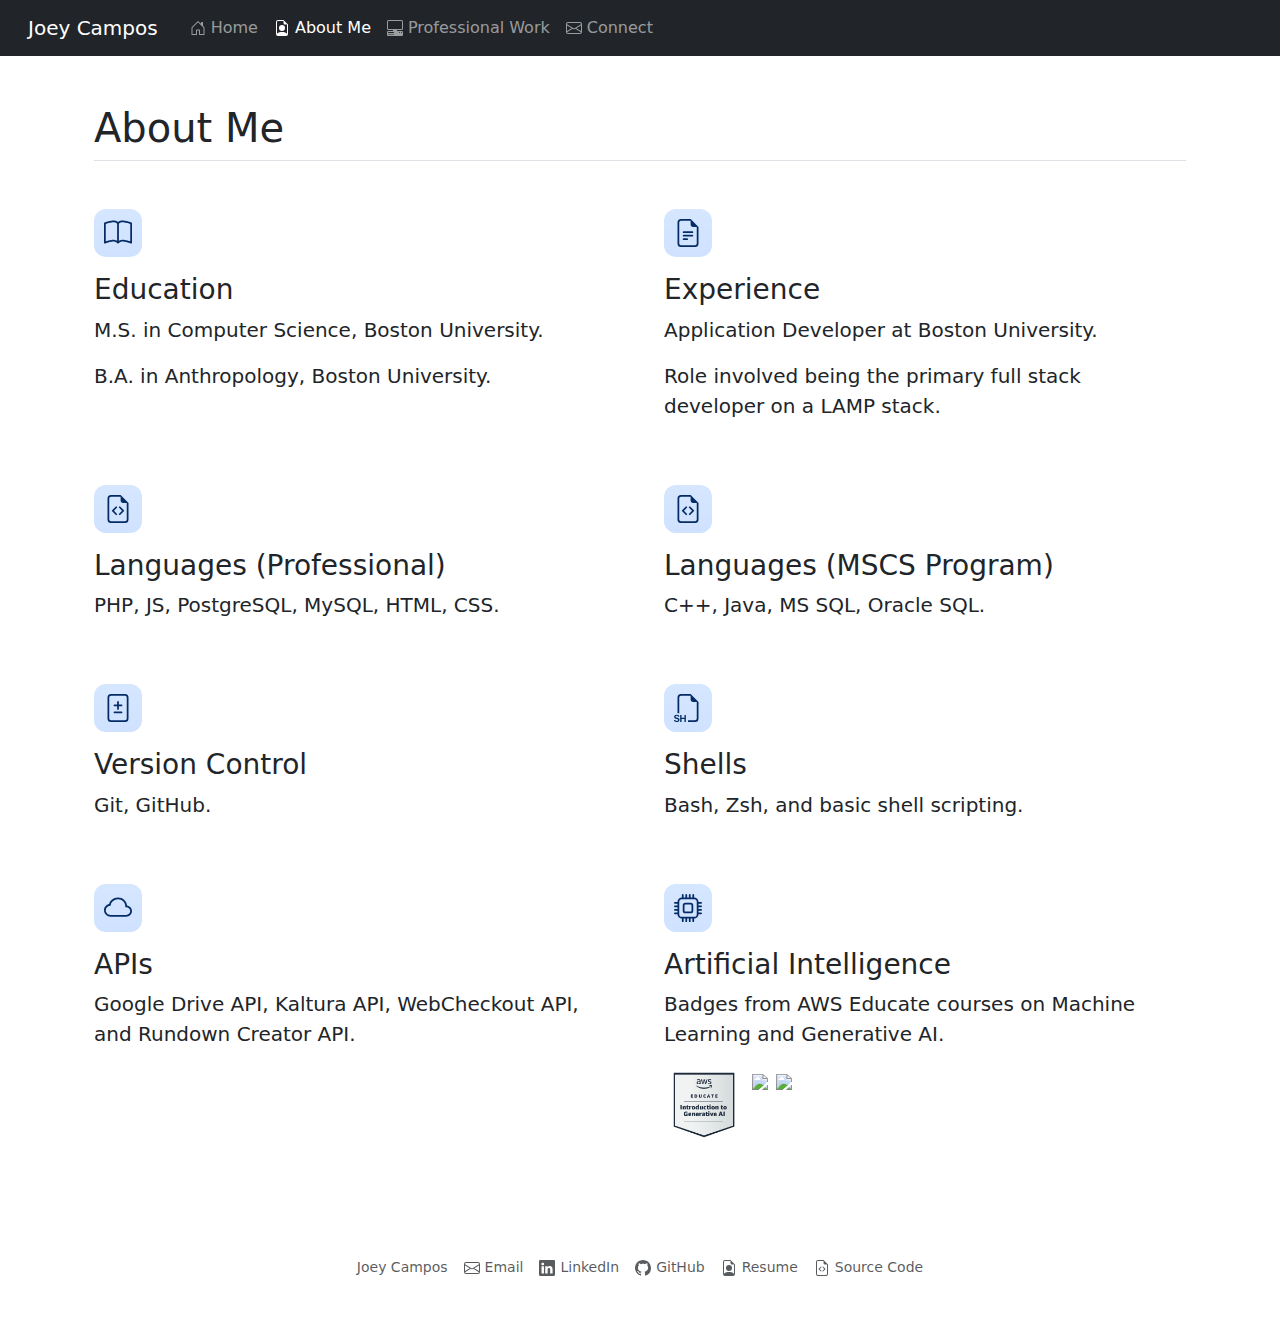
==== commit 52d0692f: "big design/layout changes to Homepage and Progessional Work, icon/btn color changes" ====
--- a/about_me/index.html
+++ b/about_me/index.html
@@ -12,7 +12,7 @@
   <body>
     <nav class="navbar navbar-expand-lg navbar-dark bg-dark sticky-top">
         <div class="container-fluid">
-            <a class="navbar-brand" href="../">Joey Campos</a>
+            <a class="navbar-brand ms-3 me-4" href="../">Joey Campos</a>
             <button class="navbar-toggler" type="button" data-bs-toggle="collapse" data-bs-target="#navbarToggler" aria-controls="navbarToggler" aria-expanded="false" aria-label="Toggle navigation">
               <span class="navbar-toggler-icon"></span>
             </button>
@@ -56,14 +56,14 @@
         </div>
     </nav>
 
-    <div class="container mt-5">
-        <h1 class="my-0 border-bottom">About Me</h1>
+    <div class="container px-4 py-5">
+        <h1 class="my-0 pb-2 border-bottom">About Me</h1>
     </div>
 
-    <div class="container px-4 py-5">
+    <div class="container px-4 pb-5">
         <div class="row g-5 row-cols-1 row-cols-lg-2 lead">
           <div class="feature col">
-            <div class="feature-icon d-inline-flex align-items-center justify-content-center text-bg-primary bg-gradient fs-3 mb-3">
+            <div class="feature-icon d-inline-flex align-items-center justify-content-center bg-primary-subtle bg-gradient text-primary-emphasis fs-3 mb-3">
                 <svg xmlns="http://www.w3.org/2000/svg" width="1em" height="1em" fill="currentColor" class="bi bi-book" viewBox="0 0 16 16">
                     <path d="M1 2.828c.885-.37 2.154-.769 3.388-.893 1.33-.134 2.458.063 3.112.752v9.746c-.935-.53-2.12-.603-3.213-.493-1.18.12-2.37.461-3.287.811zm7.5-.141c.654-.689 1.782-.886 3.112-.752 1.234.124 2.503.523 3.388.893v9.923c-.918-.35-2.107-.692-3.287-.81-1.094-.111-2.278-.039-3.213.492zM8 1.783C7.015.936 5.587.81 4.287.94c-1.514.153-3.042.672-3.994 1.105A.5.5 0 0 0 0 2.5v11a.5.5 0 0 0 .707.455c.882-.4 2.303-.881 3.68-1.02 1.409-.142 2.59.087 3.223.877a.5.5 0 0 0 .78 0c.633-.79 1.814-1.019 3.222-.877 1.378.139 2.8.62 3.681 1.02A.5.5 0 0 0 16 13.5v-11a.5.5 0 0 0-.293-.455c-.952-.433-2.48-.952-3.994-1.105C10.413.809 8.985.936 8 1.783"/>
                 </svg>
@@ -73,7 +73,7 @@
             <p>B.A. in Anthropology, Boston University.</p>
           </div>
           <div class="feature col">
-            <div class="feature-icon d-inline-flex align-items-center justify-content-center text-bg-primary bg-gradient fs-3 mb-3">
+            <div class="feature-icon d-inline-flex align-items-center justify-content-center bg-primary-subtle bg-gradient text-primary-emphasis fs-3 mb-3">
                 <svg xmlns="http://www.w3.org/2000/svg" width="1em" height="1em" fill="currentColor" class="bi bi-file-earmark-text" viewBox="0 0 16 16">
                     <path d="M5.5 7a.5.5 0 0 0 0 1h5a.5.5 0 0 0 0-1zM5 9.5a.5.5 0 0 1 .5-.5h5a.5.5 0 0 1 0 1h-5a.5.5 0 0 1-.5-.5m0 2a.5.5 0 0 1 .5-.5h2a.5.5 0 0 1 0 1h-2a.5.5 0 0 1-.5-.5"/>
                     <path d="M9.5 0H4a2 2 0 0 0-2 2v12a2 2 0 0 0 2 2h8a2 2 0 0 0 2-2V4.5zm0 1v2A1.5 1.5 0 0 0 11 4.5h2V14a1 1 0 0 1-1 1H4a1 1 0 0 1-1-1V2a1 1 0 0 1 1-1z"/>
@@ -84,7 +84,7 @@
             <p>Role involved being the primary full stack developer on a LAMP stack.</p>
           </div>
           <div class="feature col">
-            <div class="feature-icon d-inline-flex align-items-center justify-content-center text-bg-primary bg-gradient fs-3 mb-3">
+            <div class="feature-icon d-inline-flex align-items-center justify-content-center bg-primary-subtle bg-gradient text-primary-emphasis fs-3 mb-3">
                 <svg xmlns="http://www.w3.org/2000/svg" width="1em" height="1em" fill="currentColor" class="bi bi-file-earmark-code" viewBox="0 0 16 16">
                     <path d="M14 4.5V14a2 2 0 0 1-2 2H4a2 2 0 0 1-2-2V2a2 2 0 0 1 2-2h5.5zm-3 0A1.5 1.5 0 0 1 9.5 3V1H4a1 1 0 0 0-1 1v12a1 1 0 0 0 1 1h8a1 1 0 0 0 1-1V4.5z"/>
                     <path d="M8.646 6.646a.5.5 0 0 1 .708 0l2 2a.5.5 0 0 1 0 .708l-2 2a.5.5 0 0 1-.708-.708L10.293 9 8.646 7.354a.5.5 0 0 1 0-.708m-1.292 0a.5.5 0 0 0-.708 0l-2 2a.5.5 0 0 0 0 .708l2 2a.5.5 0 0 0 .708-.708L5.707 9l1.647-1.646a.5.5 0 0 0 0-.708"/>
@@ -94,7 +94,7 @@
             <p>PHP, JS, PostgreSQL, MySQL, HTML, CSS.</p>
           </div>
           <div class="feature col">
-            <div class="feature-icon d-inline-flex align-items-center justify-content-center text-bg-primary bg-gradient fs-3 mb-3">
+            <div class="feature-icon d-inline-flex align-items-center justify-content-center bg-primary-subtle bg-gradient text-primary-emphasis fs-3 mb-3">
                 <svg xmlns="http://www.w3.org/2000/svg" width="1em" height="1em" fill="currentColor" class="bi bi-file-earmark-code" viewBox="0 0 16 16">
                     <path d="M14 4.5V14a2 2 0 0 1-2 2H4a2 2 0 0 1-2-2V2a2 2 0 0 1 2-2h5.5zm-3 0A1.5 1.5 0 0 1 9.5 3V1H4a1 1 0 0 0-1 1v12a1 1 0 0 0 1 1h8a1 1 0 0 0 1-1V4.5z"/>
                     <path d="M8.646 6.646a.5.5 0 0 1 .708 0l2 2a.5.5 0 0 1 0 .708l-2 2a.5.5 0 0 1-.708-.708L10.293 9 8.646 7.354a.5.5 0 0 1 0-.708m-1.292 0a.5.5 0 0 0-.708 0l-2 2a.5.5 0 0 0 0 .708l2 2a.5.5 0 0 0 .708-.708L5.707 9l1.647-1.646a.5.5 0 0 0 0-.708"/>
@@ -104,7 +104,7 @@
             <p>C++, Java, MS SQL, Oracle SQL.</p>
           </div>
           <div class="feature col">
-            <div class="feature-icon d-inline-flex align-items-center justify-content-center text-bg-primary bg-gradient fs-3 mb-3">
+            <div class="feature-icon d-inline-flex align-items-center justify-content-center bg-primary-subtle bg-gradient text-primary-emphasis fs-3 mb-3">
                 <svg xmlns="http://www.w3.org/2000/svg" width="1em" height="1em" fill="currentColor" class="bi bi-file-diff" viewBox="0 0 16 16">
                     <path d="M8 4a.5.5 0 0 1 .5.5V6H10a.5.5 0 0 1 0 1H8.5v1.5a.5.5 0 0 1-1 0V7H6a.5.5 0 0 1 0-1h1.5V4.5A.5.5 0 0 1 8 4m-2.5 6.5A.5.5 0 0 1 6 10h4a.5.5 0 0 1 0 1H6a.5.5 0 0 1-.5-.5"/>
                     <path d="M2 2a2 2 0 0 1 2-2h8a2 2 0 0 1 2 2v12a2 2 0 0 1-2 2H4a2 2 0 0 1-2-2zm10-1H4a1 1 0 0 0-1 1v12a1 1 0 0 0 1 1h8a1 1 0 0 0 1-1V2a1 1 0 0 0-1-1"/>
@@ -114,7 +114,7 @@
             <p>Git, GitHub.</p>
           </div>
           <div class="feature col">
-            <div class="feature-icon d-inline-flex align-items-center justify-content-center text-bg-primary bg-gradient fs-3 mb-3">
+            <div class="feature-icon d-inline-flex align-items-center justify-content-center bg-primary-subtle bg-gradient text-primary-emphasis fs-3 mb-3">
                 <svg xmlns="http://www.w3.org/2000/svg" width="1em" height="1em" fill="currentColor" class="bi bi-filetype-sh" viewBox="0 0 16 16">
                     <path fill-rule="evenodd" d="M14 4.5V14a2 2 0 0 1-2 2H8v-1h4a1 1 0 0 0 1-1V4.5h-2A1.5 1.5 0 0 1 9.5 3V1H4a1 1 0 0 0-1 1v9H2V2a2 2 0 0 1 2-2h5.5zM.111 15.29A1.2 1.2 0 0 1 0 14.84h.765a.58.58 0 0 0 .255.384q.105.073.249.114.143.041.319.041.246 0 .413-.07a.56.56 0 0 0 .255-.193.5.5 0 0 0 .085-.29.39.39 0 0 0-.153-.326q-.151-.12-.462-.193l-.619-.143a1.7 1.7 0 0 1-.539-.214 1 1 0 0 1-.351-.367 1.1 1.1 0 0 1-.123-.524q0-.366.19-.639.19-.272.528-.422.336-.15.776-.149.457 0 .78.152.324.153.5.41.18.255.2.566h-.75a.56.56 0 0 0-.12-.258.6.6 0 0 0-.247-.181.9.9 0 0 0-.369-.068q-.326 0-.513.152a.47.47 0 0 0-.184.384q0 .18.143.3a1 1 0 0 0 .405.175l.62.143q.327.075.566.211.24.136.375.358t.135.56q0 .37-.188.656a1.2 1.2 0 0 1-.539.439q-.351.158-.858.158-.381 0-.665-.09a1.4 1.4 0 0 1-.478-.252 1.1 1.1 0 0 1-.29-.375Zm6.67-3.358v4h-.79v-1.715H4.308v1.714h-.792v-3.999h.792v1.626H5.99v-1.626z"/>
                 </svg>
@@ -123,7 +123,7 @@
             <p>Bash, Zsh, and basic shell scripting.</p>
           </div>
           <div class="feature col">
-            <div class="feature-icon d-inline-flex align-items-center justify-content-center text-bg-primary bg-gradient fs-3 mb-3">
+            <div class="feature-icon d-inline-flex align-items-center justify-content-center bg-primary-subtle bg-gradient text-primary-emphasis fs-3 mb-3">
                 <svg xmlns="http://www.w3.org/2000/svg" width="1em" height="1em" fill="currentColor" class="bi bi-cloud" viewBox="0 0 16 16">
                     <path d="M4.406 3.342A5.53 5.53 0 0 1 8 2c2.69 0 4.923 2 5.166 4.579C14.758 6.804 16 8.137 16 9.773 16 11.569 14.502 13 12.687 13H3.781C1.708 13 0 11.366 0 9.318c0-1.763 1.266-3.223 2.942-3.593.143-.863.698-1.723 1.464-2.383m.653.757c-.757.653-1.153 1.44-1.153 2.056v.448l-.445.049C2.064 6.805 1 7.952 1 9.318 1 10.785 2.23 12 3.781 12h8.906C13.98 12 15 10.988 15 9.773c0-1.216-1.02-2.228-2.313-2.228h-.5v-.5C12.188 4.825 10.328 3 8 3a4.53 4.53 0 0 0-2.941 1.1z"/>
                 </svg>
@@ -132,7 +132,7 @@
             <p>Google Drive API, Kaltura API, WebCheckout API, and Rundown Creator API.</p>
           </div>
           <div class="feature col">
-            <div class="feature-icon d-inline-flex align-items-center justify-content-center text-bg-primary bg-gradient fs-3 mb-3">
+            <div class="feature-icon d-inline-flex align-items-center justify-content-center bg-primary-subtle bg-gradient text-primary-emphasis fs-3 mb-3">
                 <svg xmlns="http://www.w3.org/2000/svg" width="1em" height="1em" fill="currentColor" class="bi bi-cpu" viewBox="0 0 16 16">
                     <path d="M5 0a.5.5 0 0 1 .5.5V2h1V.5a.5.5 0 0 1 1 0V2h1V.5a.5.5 0 0 1 1 0V2h1V.5a.5.5 0 0 1 1 0V2A2.5 2.5 0 0 1 14 4.5h1.5a.5.5 0 0 1 0 1H14v1h1.5a.5.5 0 0 1 0 1H14v1h1.5a.5.5 0 0 1 0 1H14v1h1.5a.5.5 0 0 1 0 1H14a2.5 2.5 0 0 1-2.5 2.5v1.5a.5.5 0 0 1-1 0V14h-1v1.5a.5.5 0 0 1-1 0V14h-1v1.5a.5.5 0 0 1-1 0V14h-1v1.5a.5.5 0 0 1-1 0V14A2.5 2.5 0 0 1 2 11.5H.5a.5.5 0 0 1 0-1H2v-1H.5a.5.5 0 0 1 0-1H2v-1H.5a.5.5 0 0 1 0-1H2v-1H.5a.5.5 0 0 1 0-1H2A2.5 2.5 0 0 1 4.5 2V.5A.5.5 0 0 1 5 0m-.5 3A1.5 1.5 0 0 0 3 4.5v7A1.5 1.5 0 0 0 4.5 13h7a1.5 1.5 0 0 0 1.5-1.5v-7A1.5 1.5 0 0 0 11.5 3zM5 6.5A1.5 1.5 0 0 1 6.5 5h3A1.5 1.5 0 0 1 11 6.5v3A1.5 1.5 0 0 1 9.5 11h-3A1.5 1.5 0 0 1 5 9.5zM6.5 6a.5.5 0 0 0-.5.5v3a.5.5 0 0 0 .5.5h3a.5.5 0 0 0 .5-.5v-3a.5.5 0 0 0-.5-.5z"/>
                 </svg>
--- a/css/navbar.css
+++ b/css/navbar.css
@@ -11,7 +11,7 @@
     font-size: 14px;
 }
 
-.text-body-secondary {
+a.text-body-secondary {
     text-decoration: none;
     display: flex;
     align-items: center;
@@ -21,4 +21,47 @@
 a.text-body-secondary:hover {
     color: rgba(var(--bs-link-color-rgb),var(--bs-link-opacity,1)) !important;
     text-decoration: underline;
+}
+
+/* custom button */
+#jc-custom-btn {
+    border: #cfe2ff solid 1px;
+    background-color: #cfe2ff;
+    color: #052c65;
+}
+
+#jc-custom-btn:hover {
+    border: #c1d8fc solid 1px;
+    background-color: #c1d8fc;
+    color: #052c65;
+}
+
+#jc-custom-btn:focus {
+    border: #c1d8fc solid 1px;
+    background-color: #c1d8fc;
+    color: #052c65;
+}
+
+#jc-custom-btn:focus-visible {
+    border: #c1d8fc solid 1px;
+    background-color: #c1d8fc;
+    color: #052c65;
+}
+
+#jc-custom-btn:focus-within {
+    border: #c1d8fc solid 1px;
+    background-color: #c1d8fc;
+    color: #052c65;
+}
+
+#jc-custom-btn:target {
+    border: #c1d8fc solid 1px;
+    background-color: #c1d8fc;
+    color: #052c65;
+}
+
+#jc-custom-btn:active {
+    border: #c1d8fc solid 1px;
+    background-color: #c1d8fc;
+    color: #052c65;
 }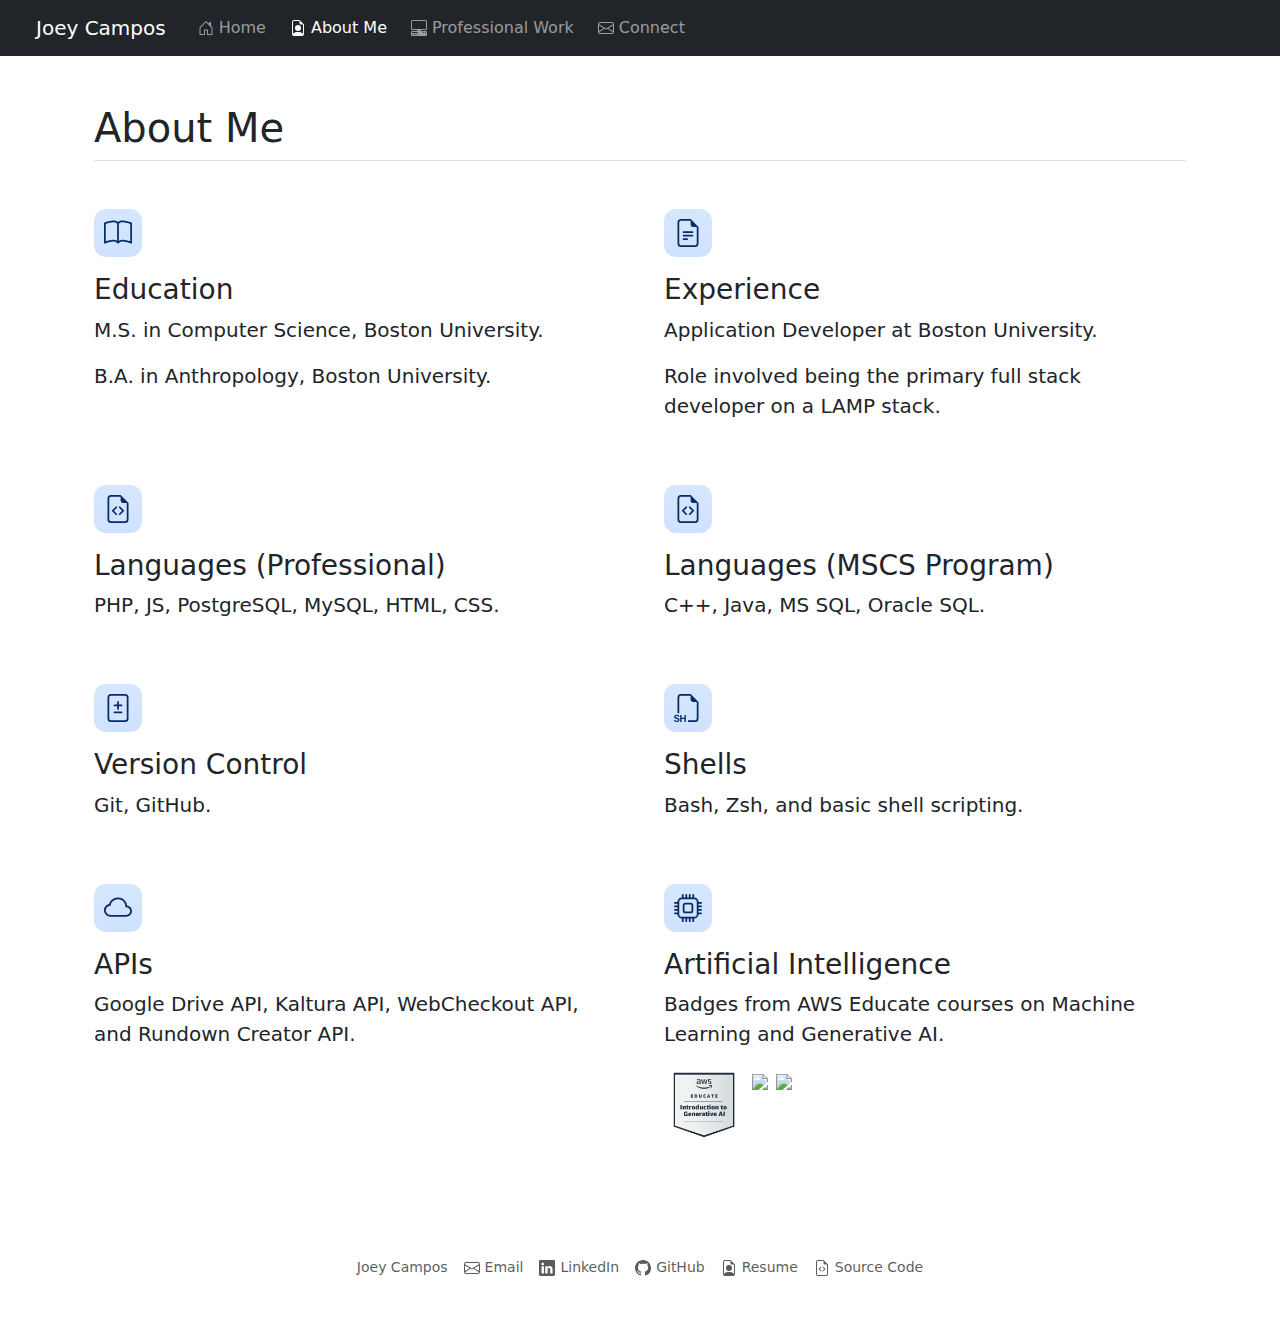
==== commit f535fd10: "fixed nav bar spacing for desktop & mobile" ====
--- a/about_me/index.html
+++ b/about_me/index.html
@@ -12,12 +12,12 @@
   <body>
     <nav class="navbar navbar-expand-lg navbar-dark bg-dark sticky-top">
         <div class="container-fluid">
-            <a class="navbar-brand ms-3 me-4" href="../">Joey Campos</a>
+            <a class="navbar-brand ms-lg-4 me-lg-4" href="../">Joey Campos</a>
             <button class="navbar-toggler" type="button" data-bs-toggle="collapse" data-bs-target="#navbarToggler" aria-controls="navbarToggler" aria-expanded="false" aria-label="Toggle navigation">
               <span class="navbar-toggler-icon"></span>
             </button>
             <div class="collapse navbar-collapse" id="navbarToggler">
-              <ul class="navbar-nav me-auto mb-2 mb-lg-0">
+              <ul class="navbar-nav gap-2 me-auto mb-2 mb-lg-0">
                 <li class="nav-item">
                   <a class="nav-link" href="../">
                     <svg xmlns="http://www.w3.org/2000/svg" width="16" height="16" fill="currentColor" class="bi bi-house-door" viewBox="0 0 16 16">
